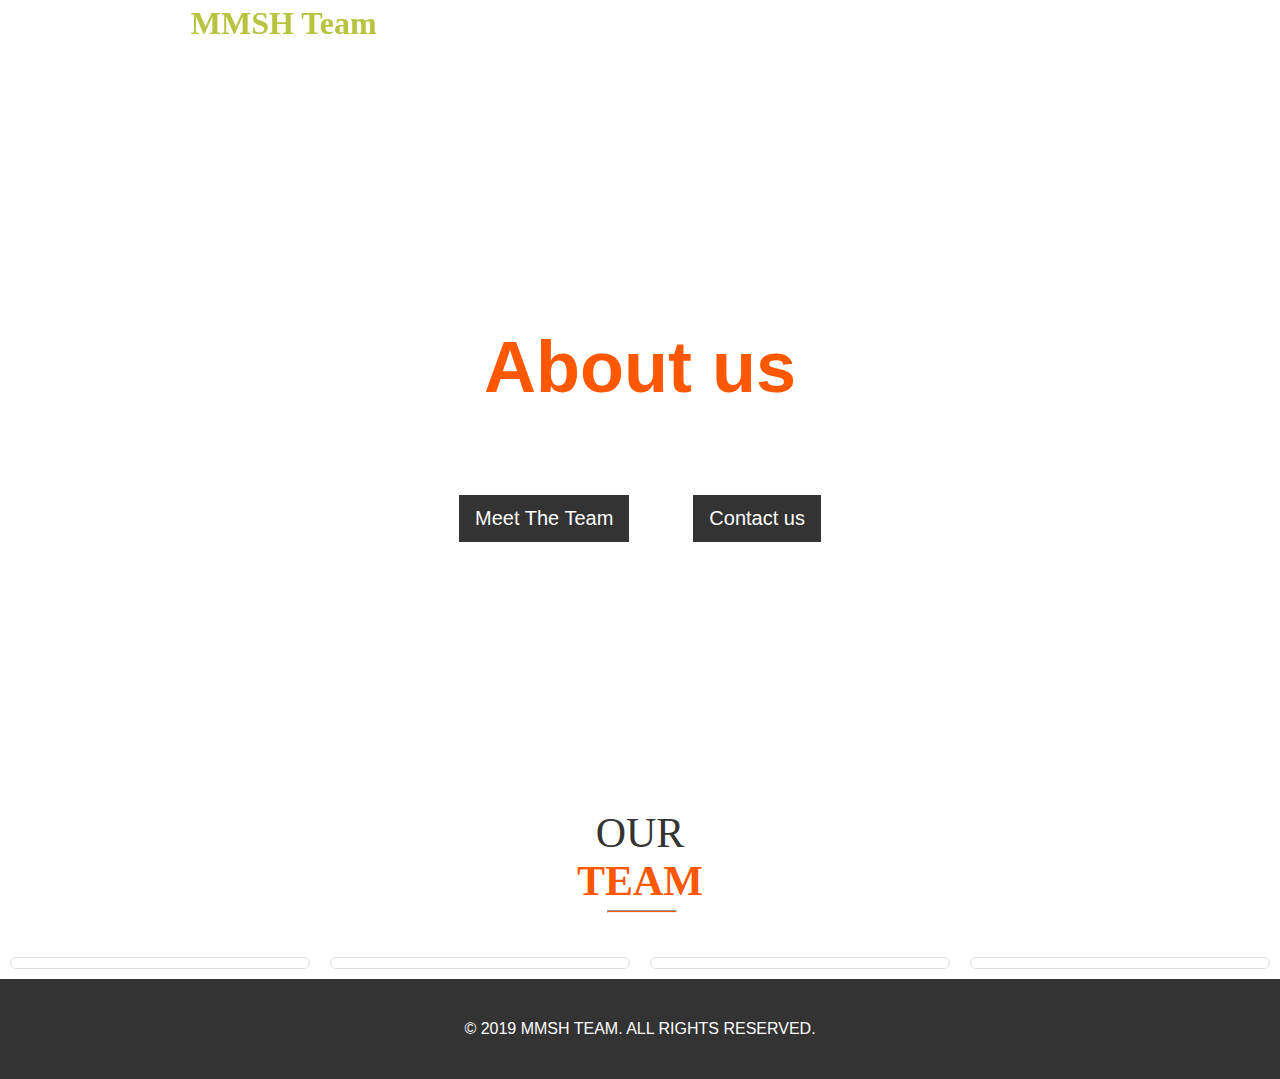
==== html/index.html @ 3389aa2c "navbar,showcase and footer relates #1" ====
<!DOCTYPE html>
<html lang="en">
<head>
    <meta charset="UTF-8">
    <meta name="viewport" content="width=device-width, initial-scale=1.0">
    <meta http-equiv="X-UA-Compatible" content="ie=edge">
    <link rel="stylesheet" href="../css/style.css">
    <link rel="stylesheet" href="https://use.fontawesome.com/releases/v5.6.3/css/all.css" integrity="sha384-UHRtZLI+pbxtHCWp1t77Bi1L4ZtiqrqD80Kn4Z8NTSRyMA2Fd33n5dQ8lWUE00s/" crossorigin="anonymous">
    <title>Portfolio</title>
</head>
<body>
        <nav id="main-nav" class="nav-transparent">
            <h1 class="logo"><i class="logo__icon fas fa-code"></i> MMSH Team</h1>
            <ul class="navbarList">
                <li><a href="">Home</a></li>
                <li><a href="">About</a></li>
                <li><a href="">Team</a></li>
                <li><a href="">Contact</a></li>
            </ul>
        </nav>
            
        <header class="showcase">
            <div  class="about-heading">
                <h2 id="about">About us</h2>
                <p>We Love web developing and so will you.</p>
                <div class="learn-more">
                <a href="#" class="btn">Meet The Team</a>
                <a href="#" class="btn">Contact us</a>
            </div>
            </div>
        </header>

    <section class="page-section-no-padding ">
        <div class="container-fluid">
            <div class="row">
                <div class="col-md-12 text-center">
                    <h2 class="title-section"><span class="title-regular">OUR</span><br>TEAM</h2>
                    <hr class="title-underline col-centered">
                </div>
            </div>
            <div class="row ">
                <div class="col-md-3 padding-0">
                    <div class="hovereffect">
                        <img class=" img-responsive" src="http://placehold.it/480x550" alt="">
                        <div class="overlay text-center team-content">
                            <h3 class="info">JOE DOE</h3>
                            <p class="info">CEO FOUNDER</p>
                            <p class="info">Lorem ipsum dolor sit amet, consectetur adivpiscing elit. Proin consequat sollicitudin cursus.</p>
                            <a href="#" class="info" title="LinkedIn" target="_blank"><img src="../images/linkedin-in.svg" alt=""></a>
                            <a href="#" class="info" title="GitHub" target="_blank"><img src="../images/github.svg" alt=""></a>
                            <a href="#" class="info" title="CodeWars" target="_blank"><img src="../images/codewars.svg" alt=""></a>
                        </div>
                    </div>
                </div>
                <div class="col-md-3 padding-0">
                    <div class="hovereffect">
                        <img class=" img-responsive" src="http://placehold.it/480x550" alt="">
                        <div class="overlay text-center team-content">
                            <h3 class="info">JANE DOE</h3>
                            <p class="info">CO FOUNDER</p>
                            <p class="info">Lorem ipsum dolor sit amet, consectetur adivpiscing elit. Proin consequat sollicitudin cursus.</p>
                            <a href="#" class="info" title="LinkedIn" target="_blank"><img src="../images/linkedin-in.svg" alt=""></a>
                            <a href="#" class="info" title="GitHub" target="_blank"><img src="../images/github.svg" alt=""></a>
                            <a href="#" class="info" title="CodeWars" target="_blank"><img src="../images/codewars.svg" alt=""></a>
                        </div>
                    </div>
                </div>
                <div class="col-md-3 padding-0">
                    <div class="hovereffect">
                        <img class=" img-responsive" src="http://placehold.it/480x550" alt="">
                        <div class="overlay text-center team-content">
                            <h3 class="info">JAMES DOE</h3>
                            <p class="info">DEVELOPER</p>
                            <p class="info">Lorem ipsum dolor sit amet, consectetur adivpiscing elit. Proin consequat sollicitudin cursus.</p>
                            <a href="#" class="info" title="LinkedIn" target="_blank"><img src="../images/linkedin-in.svg" alt=""></a>
                            <a href="#" class="info" title="GitHub" target="_blank"><img src="../images/github.svg" alt=""></a>
                            <a href="#" class="info" title="CodeWars" target="_blank"><img src="../images/codewars.svg" alt=""></a>
                        </div>
                    </div>
                </div>
                <div class="col-md-3 padding-0">
                    <div class="hovereffect">
                        <img class=" img-responsive" src="http://placehold.it/480x550" alt="">
                        <div class="overlay text-center team-content">
                            <h3 class="info">JENNY DOE</h3>
                            <p class="info">MARKETING</p>
                            <p class="info">Lorem ipsum dolor sit amet, consectetur adivpiscing elit. Proin consequat sollicitudin cursus.</p>
                            <a href="#" class="info" title="LinkedIn" target="_blank"><img src="../images/linkedin-in.svg" alt=""></a>
                            <a href="#" class="info" title="GitHub" target="_blank"><img src="../images/github.svg" alt=""></a>
                            <a href="#" class="info" title="CodeWars" target="_blank"><img src="../images/codewars.svg" alt=""></a>
                        </div>
                    </div>
                </div>
            </div>
        </div>
    </section>


    <footer>© 2019 MMSH TEAM. ALL RIGHTS RESERVED.
        </footer>
        <!-- <script src="../js/main.js"></script> -->
</body>
</html>
---- css/style.css ----
@import url('https://fonts.googleapis.com/css?family=Roboto&display=swap');


*{
    box-sizing: border-box;
    margin :0;
    padding:0;
}

a{
    text-decoration: none;
    display: block;
}

nav{
    display:flex;
    align-items: center;
    justify-content: space-around;
    padding:0.25rem;
    position: sticky;
    top:0;
    z-index:1;
}
.nav-colored { background-color:#333; }
.nav-transparent { background-color:transparent;}

.navbarList{
    list-style:none;
    display:flex;
}
.menu{display: none;}

.logo{
    color:rgb(182, 196, 64);
}

.logo__icon{
    color:red;
}
.navbarList a{
    font-family: 'Roboto';
    padding:10px 20px;
    color:#fff;


}

.navbarList a:hover{
    background:rgba(202, 126, 12, 0.2);
    border-radius: 5px;
}
@media(max-width:600px){
    nav{
        flex-direction: column;
        padding:0.25rem;
    }
    .logo{
        margin-bottom: 1.5rem;
        text-decoration: underline;
    }
    .navbarList {
        display:flex;
        flex-direction: column;
        width:100%;
    }
    .navbarList li{
        display: block;
        width:100%;
        text-align: center;
    }
    
}


/* showcase */

.showcase{
    background:url(https://passion.digital/wp-content/uploads/2015/07/about.jpg) no-repeat center center/cover;
    height:90vh;
    /* position: relative; */
    margin-top:-48px;
}
.showcase .about-heading{
    display: flex;
    flex-direction: column;
    /* text-align: center; */
    justify-content: center;
    align-items: center;
    position: absolute;
    height: 100%;
    width:100%;
    top:0;
    left:0;
    padding: 0 2rem;
    font-size: 3rem;
    color:#fff;
    font-family: 'Segoe UI', Tahoma, Geneva, Verdana, sans-serif;
    
}
.btn{
    font-size:1.25rem;
    padding:0.75rem 1rem;
    background:#333;
    margin:2rem;
    color:#fff;
    text-align:center;
}

.learn-more{
    display: flex;
}

.page-section-no-padding {
    width: 100%;
    display: block;
    position: relative;
    overflow: hidden;
}
.container-fluid {
    padding-right: 15px;
    padding-left: 15px;
    margin-right: auto;
    margin-left: auto;
}
.container-fluid:before, .container-fluid:after, .row:before, .row:after{
    display: table;
    content: " ";
}
.row {
    margin-right: -15px;
    margin-left: -15px;
}
.text-center {
    text-align: center;
}
.title-section {
    font-size: 42px;
}
a, h1, h2, span {
    color: #FF5800;
}
h3 {
    font-size: 20px;
    line-height: 20px;
}
.title-regular {
    font-weight: 500;
    color: #333;
}
.col-centered {
    display: inline-block;
    float: none;
    text-align: left;
    margin-right:   -4px;
}
.title-underline {
    margin-left: 0;
}
.title-underline, .title-underline-center {
    height: 3px;
    width: 70px;
    background-color: #ff5800;
    margin-top: 5px;
    margin-bottom: 30px;
}
.padding-0 {
    padding: 0;
}
.hovereffect {
    overflow: hidden;
    margin: 10px;
    border: 1px solid #ddd;
    padding: 5px;
    border-radius: 10px;
}
.hovereffect img {
    display: block;
    position: relative;
    -webkit-transition: all .3s ease-in;
    transition: all .3s ease-in;
}
.img-responsive {
    height: auto;
    max-width: 100%;
}
.hovereffect .overlay {
    width: 100%;
    height: 100%;
    position: absolute;
    overflow: hidden;
    top: 0;
    left: 0;
}
.team-content {
    padding: 50px 10px;
}
.hovereffect .info {
    transition: all .3s ease-in;
    opacity: 0;
    filter: alpha(opacity=0);
    color: #fff;
}
.hovereffect p {
    margin-bottom: 15px;
    padding-right: 25px;
    border-left: 25px;
}
.hovereffect .info {
    transition: all .3s ease-in;
    opacity: 0;
    filter: alpha(opacity=0);
    color: #fff;
}
.hovereffect:hover .info {
    opacity: 1;
    filter: alpha(opacity=100);
    -webkit-transform: scale(1);
    -ms-transform: scale(1);
    transform: scale(1);
}

.hovereffect:hover img {
    -webkit-filter: brightness(50%);
    filter: brightness(50%);
}
a:focus, a:hover {
    color: #c84600;
    outline: 0;
    text-decoration: none;
}
.team-content img {
    padding: 0 10px;
    width: 25px;
    height: 25px;
    display: inline-block;
}
@media (min-width: 992px){
    .col-md-3 {
        width: 25%;
    }
    .col-md-12 {
        width: 100%;
    }
    .col-md-1, .col-md-2, .col-md-3, .col-md-4, .col-md-5, .col-md-6, .col-md-7, .col-md-8, .col-md-9, .col-md-10, .col-md-11, .col-md-12 {
        float: left;
    }
}
@media (min-width: 600px){
    .col-xs-1, .col-sm-1, .col-md-1, .col-lg-1, .col-xs-2, .col-sm-2, .col-md-2, .col-lg-2, .col-xs-3, .col-sm-3, .col-md-3, .col-lg-3, .col-xs-4, .col-sm-4, .col-md-4, .col-lg-4, .col-xs-5, .col-sm-5, .col-md-5, .col-lg-5, .col-xs-6, .col-sm-6, .col-md-6, .col-lg-6, .col-xs-7, .col-sm-7, .col-md-7, .col-lg-7, .col-xs-8, .col-sm-8, .col-md-8, .col-lg-8, .col-xs-9, .col-sm-9, .col-md-9, .col-lg-9, .col-xs-10, .col-sm-10, .col-md-10, .col-lg-10, .col-xs-11, .col-sm-11, .col-md-11, .col-lg-11, .col-xs-12, .col-sm-12, .col-md-12, .col-lg-12 {
        position: relative;
        min-height: 1px;
    }
}



footer{
    font-family: 'Montserrat',sans-serif;
    background:#333;
    color:#fff;
    height:100px;
    text-align:center;
    display: flex;
    flex-direction: column;
    justify-content: center;
}
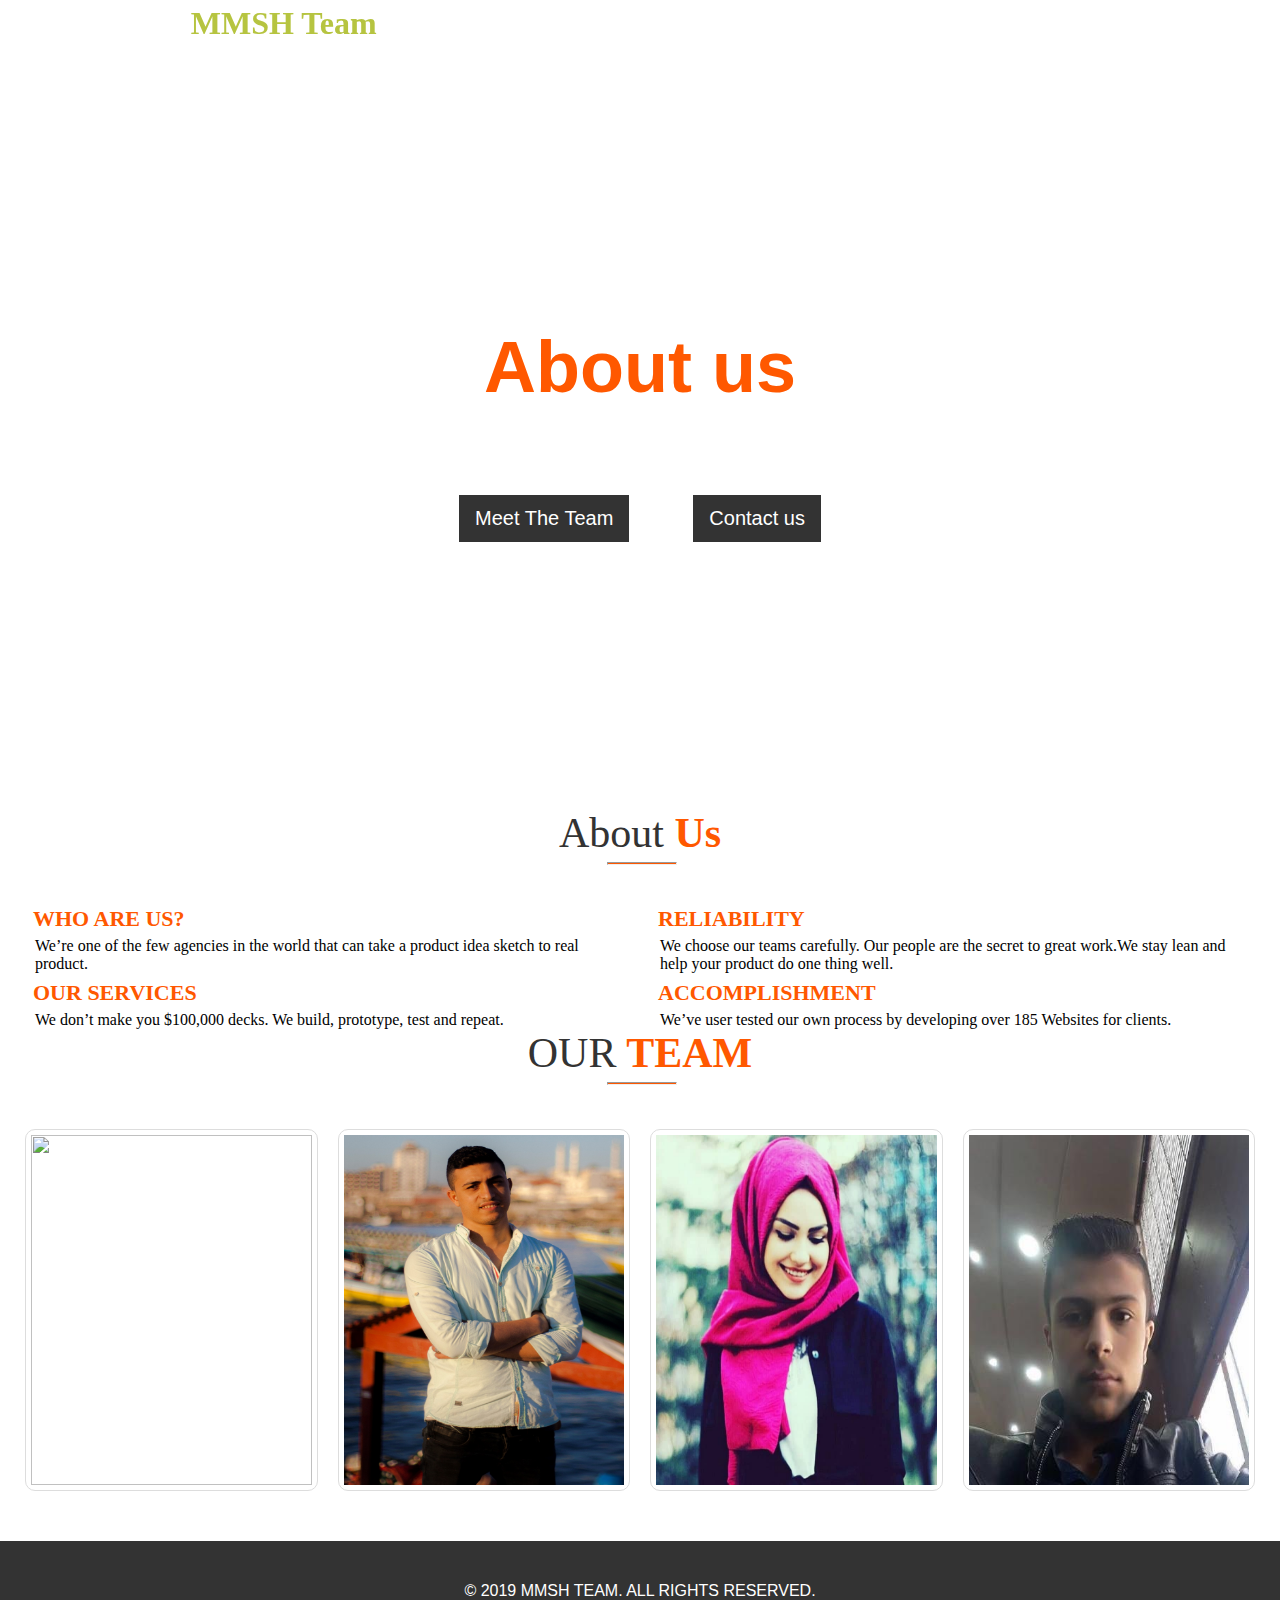
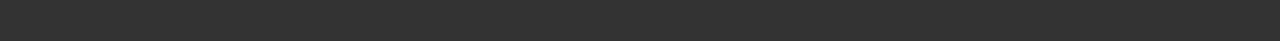
==== commit 77734484: "pull master and solve conflict" ====
--- a/html/index.html
+++ b/html/index.html
@@ -4,6 +4,7 @@
     <meta charset="UTF-8">
     <meta name="viewport" content="width=device-width, initial-scale=1.0">
     <meta http-equiv="X-UA-Compatible" content="ie=edge">
+    <link rel="stylesheet" href="https://use.fontawesome.com/releases/v5.6.3/css/all.css" integrity="sha384-UHRtZLI+pbxtHCWp1t77Bi1L4ZtiqrqD80Kn4Z8NTSRyMA2Fd33n5dQ8lWUE00s/" crossorigin="anonymous">
     <link rel="stylesheet" href="../css/style.css">
     <link rel="stylesheet" href="https://use.fontawesome.com/releases/v5.6.3/css/all.css" integrity="sha384-UHRtZLI+pbxtHCWp1t77Bi1L4ZtiqrqD80Kn4Z8NTSRyMA2Fd33n5dQ8lWUE00s/" crossorigin="anonymous">
     <title>Portfolio</title>
@@ -31,19 +32,66 @@
         </header>
 
     <section class="page-section-no-padding ">
+    <section class="about">
+        <div class="container-fluid">
+            <div>
+                <div class="col-md-12 text-center">
+                    <h2 class="title-section"><span class="title-regular">About</span> Us</h2>
+                    <hr class="title-underline col-centered">
+                </div>
+            </div>
+            <div class="container">
+                <div class="md-margin">
+                    <div class="content-boxes-v4">
+                        <div class="item col-md-6 col-sm-12">
+                            <i class="fa fa-users"></i>
+                            <h2 class="title">Who Are Us?</h2>
+                            <div class="content-boxes-in-v4">
+                                <p>We’re one of the few agencies in the world that can take a product idea sketch to real product.</p>
+                            </div>
+                        </div>
+                        <div class="item col-md-6 col-sm-12">
+                            <i class="fas fa-globe-americas"></i>
+                            <h2 class="title">Reliability</h2>
+                            <div class="content-boxes-in-v4">
+                                <p>We choose our teams carefully. Our people are the secret to great work.We stay lean and help your product do one thing well.</p>
+                            </div>
+                        </div>
+                    </div>
+                    <div class="content-boxes-v4">
+                        <div class="item col-md-6 col-sm-12">
+                            <i class="fas fa-bolt"></i>
+                            <h2 class="title">Our Services</h2>
+                            <div class="content-boxes-in-v4">
+                                <p>We don’t make you $100,000 decks. We build, prototype, test and repeat.</p>
+                            </div>
+                        </div>
+                        <div class="item col-md-6 col-sm-12">
+                            <i class="fas fa-certificate"></i>
+                            <h2 class="title">Accomplishment</h2>
+                            <div class="content-boxes-in-v4">
+                                <p>We’ve user tested our own process by developing over 185 Websites for clients.</p>
+                            </div>
+                        </div>
+                    </div>
+                </div>
+            </div>
+        </div>
+    </section>
+    <section class="page-section-no-padding md-margin">
         <div class="container-fluid">
             <div class="row">
                 <div class="col-md-12 text-center">
-                    <h2 class="title-section"><span class="title-regular">OUR</span><br>TEAM</h2>
+                    <h2 class="title-section"><span class="title-regular">OUR</span> TEAM</h2>
                     <hr class="title-underline col-centered">
                 </div>
             </div>
             <div class="row ">
                 <div class="col-md-3 padding-0">
                     <div class="hovereffect">
-                        <img class=" img-responsive" src="http://placehold.it/480x550" alt="">
+                        <img class=" img-responsive" src="../images/mai.JPG" alt="">
                         <div class="overlay text-center team-content">
-                            <h3 class="info">JOE DOE</h3>
+                            <h3 class="info">Mai R. Ubeid</h3>
                             <p class="info">CEO FOUNDER</p>
                             <p class="info">Lorem ipsum dolor sit amet, consectetur adivpiscing elit. Proin consequat sollicitudin cursus.</p>
                             <a href="#" class="info" title="LinkedIn" target="_blank"><img src="../images/linkedin-in.svg" alt=""></a>
@@ -54,9 +102,9 @@
                 </div>
                 <div class="col-md-3 padding-0">
                     <div class="hovereffect">
-                        <img class=" img-responsive" src="http://placehold.it/480x550" alt="">
+                        <img class=" img-responsive" src="../images/hashem5.jpg" alt="">
                         <div class="overlay text-center team-content">
-                            <h3 class="info">JANE DOE</h3>
+                            <h3 class="info">Hashem</h3>
                             <p class="info">CO FOUNDER</p>
                             <p class="info">Lorem ipsum dolor sit amet, consectetur adivpiscing elit. Proin consequat sollicitudin cursus.</p>
                             <a href="#" class="info" title="LinkedIn" target="_blank"><img src="../images/linkedin-in.svg" alt=""></a>
@@ -67,9 +115,9 @@
                 </div>
                 <div class="col-md-3 padding-0">
                     <div class="hovereffect">
-                        <img class=" img-responsive" src="http://placehold.it/480x550" alt="">
+                        <img class=" img-responsive" src="../images/sajeda.jpg" alt="">
                         <div class="overlay text-center team-content">
-                            <h3 class="info">JAMES DOE</h3>
+                            <h3 class="info">Sajeda </h3>
                             <p class="info">DEVELOPER</p>
                             <p class="info">Lorem ipsum dolor sit amet, consectetur adivpiscing elit. Proin consequat sollicitudin cursus.</p>
                             <a href="#" class="info" title="LinkedIn" target="_blank"><img src="../images/linkedin-in.svg" alt=""></a>
@@ -80,9 +128,9 @@
                 </div>
                 <div class="col-md-3 padding-0">
                     <div class="hovereffect">
-                        <img class=" img-responsive" src="http://placehold.it/480x550" alt="">
+                        <img class=" img-responsive" src="../images/37276951.jpg" alt="">
                         <div class="overlay text-center team-content">
-                            <h3 class="info">JENNY DOE</h3>
+                            <h3 class="info">Mossa</h3>
                             <p class="info">MARKETING</p>
                             <p class="info">Lorem ipsum dolor sit amet, consectetur adivpiscing elit. Proin consequat sollicitudin cursus.</p>
                             <a href="#" class="info" title="LinkedIn" target="_blank"><img src="../images/linkedin-in.svg" alt=""></a>
--- a/css/style.css
+++ b/css/style.css
@@ -127,10 +127,7 @@
     display: table;
     content: " ";
 }
-.row {
-    margin-right: -15px;
-    margin-left: -15px;
-}
+
 .text-center {
     text-align: center;
 }
@@ -150,7 +147,6 @@
 }
 .col-centered {
     display: inline-block;
-    float: none;
     text-align: left;
     margin-right:   -4px;
 }
@@ -173,16 +169,17 @@
     border: 1px solid #ddd;
     padding: 5px;
     border-radius: 10px;
+    position: relative;
 }
 .hovereffect img {
     display: block;
-    position: relative;
     -webkit-transition: all .3s ease-in;
     transition: all .3s ease-in;
+    height: 350px;
 }
 .img-responsive {
     height: auto;
-    max-width: 100%;
+    width: 100%;
 }
 .hovereffect .overlay {
     width: 100%;
@@ -235,9 +232,50 @@
     height: 25px;
     display: inline-block;
 }
+.overflow-h { 
+    overflow: hidden;
+}
+.about .content-boxes-v4 i{
+    font-size: 30px;
+    margin-top: 10px;
+    padding-top: 15px;
+    margin-right: 13px;
+}
+.about .content-boxes-v4 h2 {
+    color: #FF5800;
+    text-transform: uppercase;
+    padding: 5px;
+    font-size: 22px;
+    font-weight: bold;
+}
+.about .content-boxes-v4 p{
+    margin: 0;
+}
+.md-margin{
+    margin-bottom: 40px;
+}
+.content-boxes-v4 .title{
+    display: inline-block;
+}
+.content-boxes-v4 .item p{
+    padding-left: 20px;
+    padding-right: 20px;
+}
 @media (min-width: 992px){
     .col-md-3 {
         width: 25%;
+    }
+    .col-md-4{
+        width: 33.33%
+    }
+    .col-md-6{
+        width: 50%;
+    }
+    .col-md-8{
+        width: 66.66%   
+    }
+    .col-md-9{
+        width: 75%;
     }
     .col-md-12 {
         width: 100%;
@@ -252,8 +290,6 @@
         min-height: 1px;
     }
 }
-
-
 
 footer{
     font-family: 'Montserrat',sans-serif;
@@ -264,4 +300,4 @@
     display: flex;
     flex-direction: column;
     justify-content: center;
-}+}
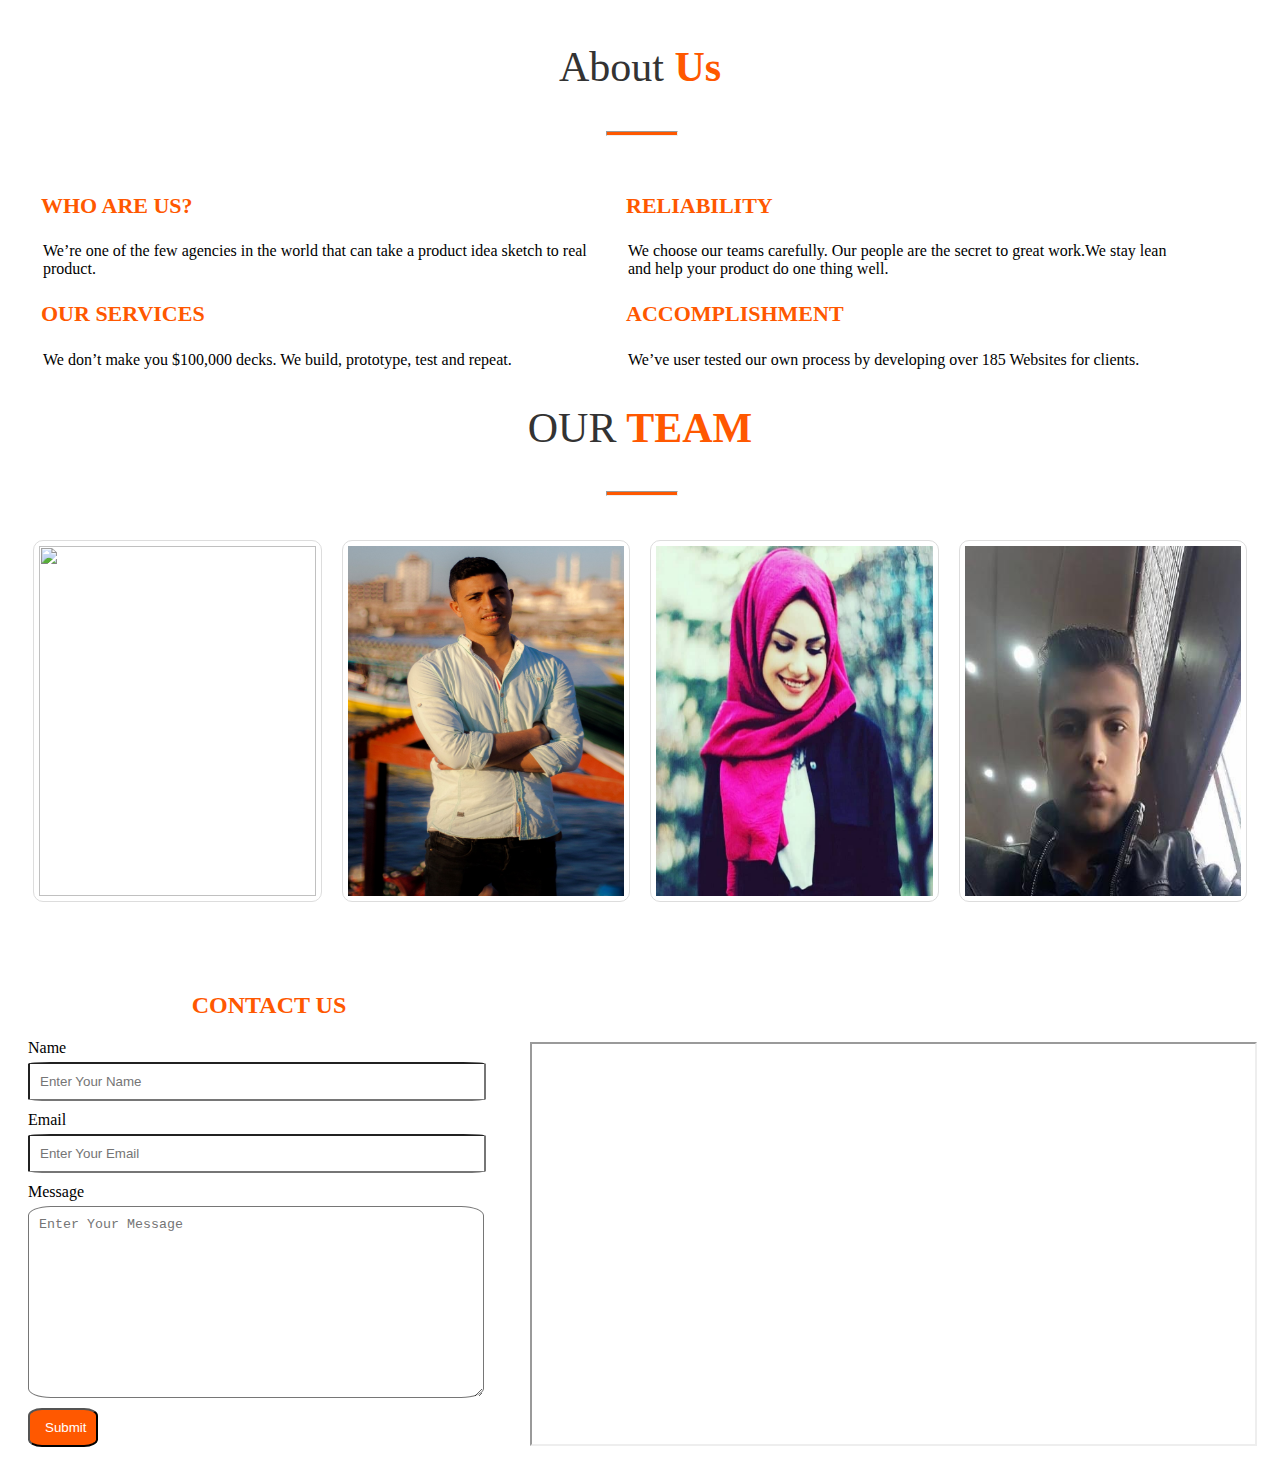
==== commit c0a74c9d: "resolve conflect" ====
--- a/html/index.html
+++ b/html/index.html
@@ -6,32 +6,9 @@
     <meta http-equiv="X-UA-Compatible" content="ie=edge">
     <link rel="stylesheet" href="https://use.fontawesome.com/releases/v5.6.3/css/all.css" integrity="sha384-UHRtZLI+pbxtHCWp1t77Bi1L4ZtiqrqD80Kn4Z8NTSRyMA2Fd33n5dQ8lWUE00s/" crossorigin="anonymous">
     <link rel="stylesheet" href="../css/style.css">
-    <link rel="stylesheet" href="https://use.fontawesome.com/releases/v5.6.3/css/all.css" integrity="sha384-UHRtZLI+pbxtHCWp1t77Bi1L4ZtiqrqD80Kn4Z8NTSRyMA2Fd33n5dQ8lWUE00s/" crossorigin="anonymous">
     <title>Portfolio</title>
 </head>
 <body>
-        <nav id="main-nav" class="nav-transparent">
-            <h1 class="logo"><i class="logo__icon fas fa-code"></i> MMSH Team</h1>
-            <ul class="navbarList">
-                <li><a href="">Home</a></li>
-                <li><a href="">About</a></li>
-                <li><a href="">Team</a></li>
-                <li><a href="">Contact</a></li>
-            </ul>
-        </nav>
-            
-        <header class="showcase">
-            <div  class="about-heading">
-                <h2 id="about">About us</h2>
-                <p>We Love web developing and so will you.</p>
-                <div class="learn-more">
-                <a href="#" class="btn">Meet The Team</a>
-                <a href="#" class="btn">Contact us</a>
-            </div>
-            </div>
-        </header>
-
-    <section class="page-section-no-padding ">
     <section class="about">
         <div class="container-fluid">
             <div>
@@ -142,10 +119,22 @@
             </div>
         </div>
     </section>
+    
+    <section class="contactAndMap">
+        <div class="contactUs">
+            <h2>CONTACT US</h2>
+            <form action="" class="contactUs__inputs">
+                <label for="name">Name</label>
+                <input type="text" name="fullname" id="name" placeholder="Enter Your Name" required>
+                <label for="email">Email</label>
+                <input type="email" name="useremail" id="email" placeholder="Enter Your Email" required>
+                <label for="message">Message</label>
+                <textarea name="message" id="message" placeholder="Enter Your Message"></textarea>                
+                <input type="submit" value="Submit">
+            </form>
+        </div>
+        <iframe src="https://www.google.com/maps/d/embed?mid=1bQwgZYIbVUgi3j9v5Q24qP5tQdc" class="contactAndMap__map"></iframe>
 
-
-    <footer>© 2019 MMSH TEAM. ALL RIGHTS RESERVED.
-        </footer>
-        <!-- <script src="../js/main.js"></script> -->
+    </section>
 </body>
 </html>--- a/css/style.css
+++ b/css/style.css
@@ -1,116 +1,3 @@
-
-@import url('https://fonts.googleapis.com/css?family=Roboto&display=swap');
-
-
-*{
-    box-sizing: border-box;
-    margin :0;
-    padding:0;
-}
-
-a{
-    text-decoration: none;
-    display: block;
-}
-
-nav{
-    display:flex;
-    align-items: center;
-    justify-content: space-around;
-    padding:0.25rem;
-    position: sticky;
-    top:0;
-    z-index:1;
-}
-.nav-colored { background-color:#333; }
-.nav-transparent { background-color:transparent;}
-
-.navbarList{
-    list-style:none;
-    display:flex;
-}
-.menu{display: none;}
-
-.logo{
-    color:rgb(182, 196, 64);
-}
-
-.logo__icon{
-    color:red;
-}
-.navbarList a{
-    font-family: 'Roboto';
-    padding:10px 20px;
-    color:#fff;
-
-
-}
-
-.navbarList a:hover{
-    background:rgba(202, 126, 12, 0.2);
-    border-radius: 5px;
-}
-@media(max-width:600px){
-    nav{
-        flex-direction: column;
-        padding:0.25rem;
-    }
-    .logo{
-        margin-bottom: 1.5rem;
-        text-decoration: underline;
-    }
-    .navbarList {
-        display:flex;
-        flex-direction: column;
-        width:100%;
-    }
-    .navbarList li{
-        display: block;
-        width:100%;
-        text-align: center;
-    }
-    
-}
-
-
-/* showcase */
-
-.showcase{
-    background:url(https://passion.digital/wp-content/uploads/2015/07/about.jpg) no-repeat center center/cover;
-    height:90vh;
-    /* position: relative; */
-    margin-top:-48px;
-}
-.showcase .about-heading{
-    display: flex;
-    flex-direction: column;
-    /* text-align: center; */
-    justify-content: center;
-    align-items: center;
-    position: absolute;
-    height: 100%;
-    width:100%;
-    top:0;
-    left:0;
-    padding: 0 2rem;
-    font-size: 3rem;
-    color:#fff;
-    font-family: 'Segoe UI', Tahoma, Geneva, Verdana, sans-serif;
-    
-}
-.btn{
-    font-size:1.25rem;
-    padding:0.75rem 1rem;
-    background:#333;
-    margin:2rem;
-    color:#fff;
-    text-align:center;
-}
-
-.learn-more{
-    display: flex;
-}
-
 .page-section-no-padding {
     width: 100%;
     display: block;
@@ -148,7 +35,7 @@
 .col-centered {
     display: inline-block;
     text-align: left;
-    margin-right:   -4px;
+    margin-right: -4px;
 }
 .title-underline {
     margin-left: 0;
@@ -290,14 +177,69 @@
         min-height: 1px;
     }
 }
-
-footer{
-    font-family: 'Montserrat',sans-serif;
-    background:#333;
-    color:#fff;
-    height:100px;
-    text-align:center;
+.contactAndMap{
+    display: flex;
+    /* background-color: #333; */
+}
+.contactAndMap h2{
+    text-align: center;
+}
+.contactUs{
+    width: 40%;
+    padding: 20px; 
+}
+.contactUs__inputs{
     display: flex;
     flex-direction: column;
-    justify-content: center;
-}
+}
+
+input[type=text],[type=email],textarea{
+width: 90%;
+padding: 10px;
+margin-top: 5px;
+margin-bottom: 10px;
+border-radius: 5%;
+}
+textarea{
+    height : 170px;
+}
+input[type=submit]{
+width: 70px;
+padding: 10px 15px;
+color: #fff;
+background-color: #FF5800;
+cursor: pointer;
+border-radius: 20%;
+}
+input[type=submit]:hover{
+    background-color: #c84600;
+}
+
+.contactAndMap__map{
+    width : 60%; 
+    height : 400px;
+    margin-top: 90px;
+    margin-right: 15px;
+}
+.container{
+    width: 750px;
+}
+@media (min-width: 1200px){
+    .container{
+        width: 1170px;
+    }
+}
+@media (max-width:600px){
+    .contactAndMap{
+        display: block;    
+    }
+    .contactUs{
+        width: 100%;
+    }
+    .contactAndMap__map{
+       display: none;
+        
+    }
+
+
+}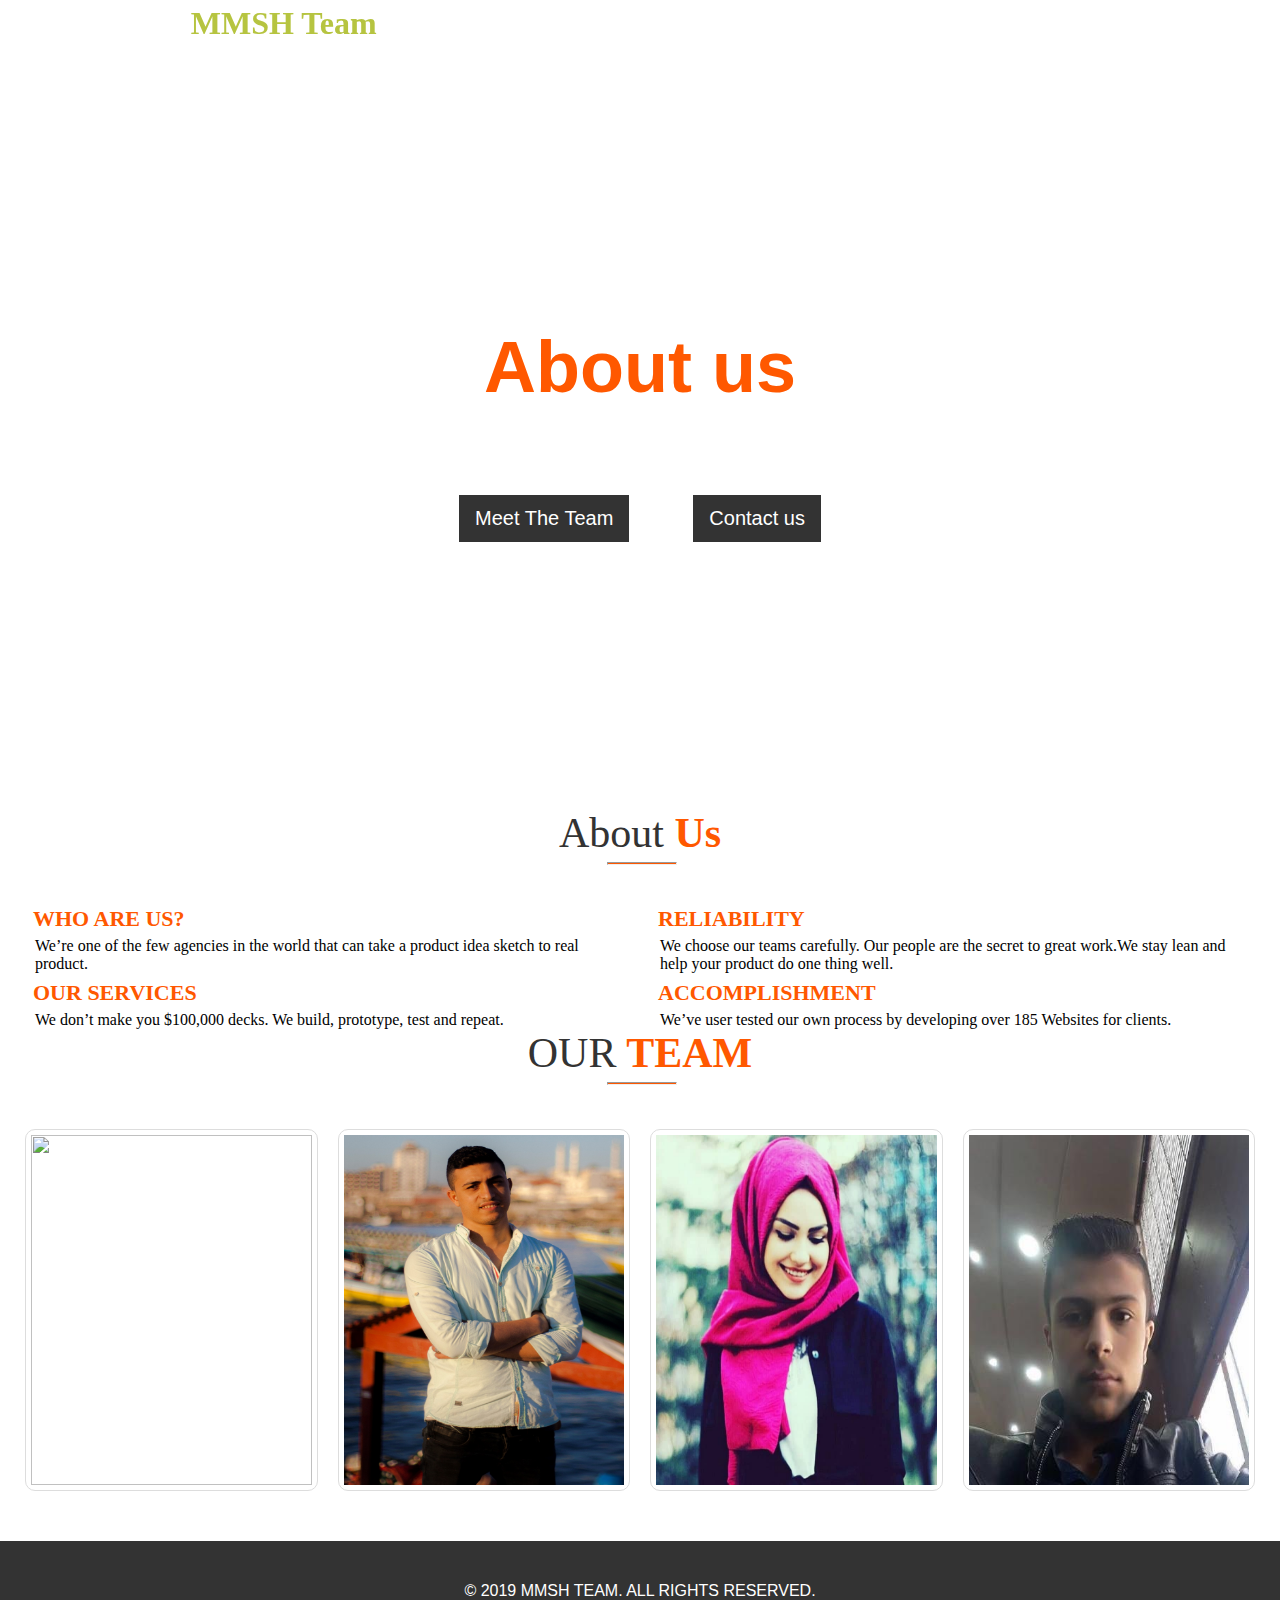
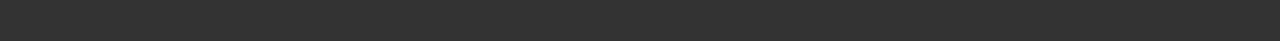
==== commit f390e70b: "Merge pull request #12 from ca-g7/navBar_showcase_footer" ====
--- a/html/index.html
+++ b/html/index.html
@@ -6,9 +6,32 @@
     <meta http-equiv="X-UA-Compatible" content="ie=edge">
     <link rel="stylesheet" href="https://use.fontawesome.com/releases/v5.6.3/css/all.css" integrity="sha384-UHRtZLI+pbxtHCWp1t77Bi1L4ZtiqrqD80Kn4Z8NTSRyMA2Fd33n5dQ8lWUE00s/" crossorigin="anonymous">
     <link rel="stylesheet" href="../css/style.css">
+    <link rel="stylesheet" href="https://use.fontawesome.com/releases/v5.6.3/css/all.css" integrity="sha384-UHRtZLI+pbxtHCWp1t77Bi1L4ZtiqrqD80Kn4Z8NTSRyMA2Fd33n5dQ8lWUE00s/" crossorigin="anonymous">
     <title>Portfolio</title>
 </head>
 <body>
+        <nav id="main-nav" class="nav-transparent">
+            <h1 class="logo"><i class="logo__icon fas fa-code"></i> MMSH Team</h1>
+            <ul class="navbarList">
+                <li><a href="">Home</a></li>
+                <li><a href="">About</a></li>
+                <li><a href="">Team</a></li>
+                <li><a href="">Contact</a></li>
+            </ul>
+        </nav>
+            
+        <header class="showcase">
+            <div  class="about-heading">
+                <h2 id="about">About us</h2>
+                <p>We Love web developing and so will you.</p>
+                <div class="learn-more">
+                <a href="#" class="btn">Meet The Team</a>
+                <a href="#" class="btn">Contact us</a>
+            </div>
+            </div>
+        </header>
+
+    <section class="page-section-no-padding ">
     <section class="about">
         <div class="container-fluid">
             <div>
@@ -119,22 +142,10 @@
             </div>
         </div>
     </section>
-    
-    <section class="contactAndMap">
-        <div class="contactUs">
-            <h2>CONTACT US</h2>
-            <form action="" class="contactUs__inputs">
-                <label for="name">Name</label>
-                <input type="text" name="fullname" id="name" placeholder="Enter Your Name" required>
-                <label for="email">Email</label>
-                <input type="email" name="useremail" id="email" placeholder="Enter Your Email" required>
-                <label for="message">Message</label>
-                <textarea name="message" id="message" placeholder="Enter Your Message"></textarea>                
-                <input type="submit" value="Submit">
-            </form>
-        </div>
-        <iframe src="https://www.google.com/maps/d/embed?mid=1bQwgZYIbVUgi3j9v5Q24qP5tQdc" class="contactAndMap__map"></iframe>
 
-    </section>
+
+    <footer>© 2019 MMSH TEAM. ALL RIGHTS RESERVED.
+        </footer>
+        <!-- <script src="../js/main.js"></script> -->
 </body>
 </html>--- a/css/style.css
+++ b/css/style.css
@@ -1,3 +1,116 @@
+
+@import url('https://fonts.googleapis.com/css?family=Roboto&display=swap');
+
+
+*{
+    box-sizing: border-box;
+    margin :0;
+    padding:0;
+}
+
+a{
+    text-decoration: none;
+    display: block;
+}
+
+nav{
+    display:flex;
+    align-items: center;
+    justify-content: space-around;
+    padding:0.25rem;
+    position: sticky;
+    top:0;
+    z-index:1;
+}
+.nav-colored { background-color:#333; }
+.nav-transparent { background-color:transparent;}
+
+.navbarList{
+    list-style:none;
+    display:flex;
+}
+.menu{display: none;}
+
+.logo{
+    color:rgb(182, 196, 64);
+}
+
+.logo__icon{
+    color:red;
+}
+.navbarList a{
+    font-family: 'Roboto';
+    padding:10px 20px;
+    color:#fff;
+
+
+}
+
+.navbarList a:hover{
+    background:rgba(202, 126, 12, 0.2);
+    border-radius: 5px;
+}
+@media(max-width:600px){
+    nav{
+        flex-direction: column;
+        padding:0.25rem;
+    }
+    .logo{
+        margin-bottom: 1.5rem;
+        text-decoration: underline;
+    }
+    .navbarList {
+        display:flex;
+        flex-direction: column;
+        width:100%;
+    }
+    .navbarList li{
+        display: block;
+        width:100%;
+        text-align: center;
+    }
+    
+}
+
+
+/* showcase */
+
+.showcase{
+    background:url(https://passion.digital/wp-content/uploads/2015/07/about.jpg) no-repeat center center/cover;
+    height:90vh;
+    /* position: relative; */
+    margin-top:-48px;
+}
+.showcase .about-heading{
+    display: flex;
+    flex-direction: column;
+    /* text-align: center; */
+    justify-content: center;
+    align-items: center;
+    position: absolute;
+    height: 100%;
+    width:100%;
+    top:0;
+    left:0;
+    padding: 0 2rem;
+    font-size: 3rem;
+    color:#fff;
+    font-family: 'Segoe UI', Tahoma, Geneva, Verdana, sans-serif;
+    
+}
+.btn{
+    font-size:1.25rem;
+    padding:0.75rem 1rem;
+    background:#333;
+    margin:2rem;
+    color:#fff;
+    text-align:center;
+}
+
+.learn-more{
+    display: flex;
+}
+
 .page-section-no-padding {
     width: 100%;
     display: block;
@@ -35,7 +148,7 @@
 .col-centered {
     display: inline-block;
     text-align: left;
-    margin-right: -4px;
+    margin-right:   -4px;
 }
 .title-underline {
     margin-left: 0;
@@ -177,69 +290,14 @@
         min-height: 1px;
     }
 }
-.contactAndMap{
-    display: flex;
-    /* background-color: #333; */
-}
-.contactAndMap h2{
-    text-align: center;
-}
-.contactUs{
-    width: 40%;
-    padding: 20px; 
-}
-.contactUs__inputs{
+
+footer{
+    font-family: 'Montserrat',sans-serif;
+    background:#333;
+    color:#fff;
+    height:100px;
+    text-align:center;
     display: flex;
     flex-direction: column;
-}
-
-input[type=text],[type=email],textarea{
-width: 90%;
-padding: 10px;
-margin-top: 5px;
-margin-bottom: 10px;
-border-radius: 5%;
-}
-textarea{
-    height : 170px;
-}
-input[type=submit]{
-width: 70px;
-padding: 10px 15px;
-color: #fff;
-background-color: #FF5800;
-cursor: pointer;
-border-radius: 20%;
-}
-input[type=submit]:hover{
-    background-color: #c84600;
-}
-
-.contactAndMap__map{
-    width : 60%; 
-    height : 400px;
-    margin-top: 90px;
-    margin-right: 15px;
-}
-.container{
-    width: 750px;
-}
-@media (min-width: 1200px){
-    .container{
-        width: 1170px;
-    }
-}
-@media (max-width:600px){
-    .contactAndMap{
-        display: block;    
-    }
-    .contactUs{
-        width: 100%;
-    }
-    .contactAndMap__map{
-       display: none;
-        
-    }
-
-
-}+    justify-content: center;
+}
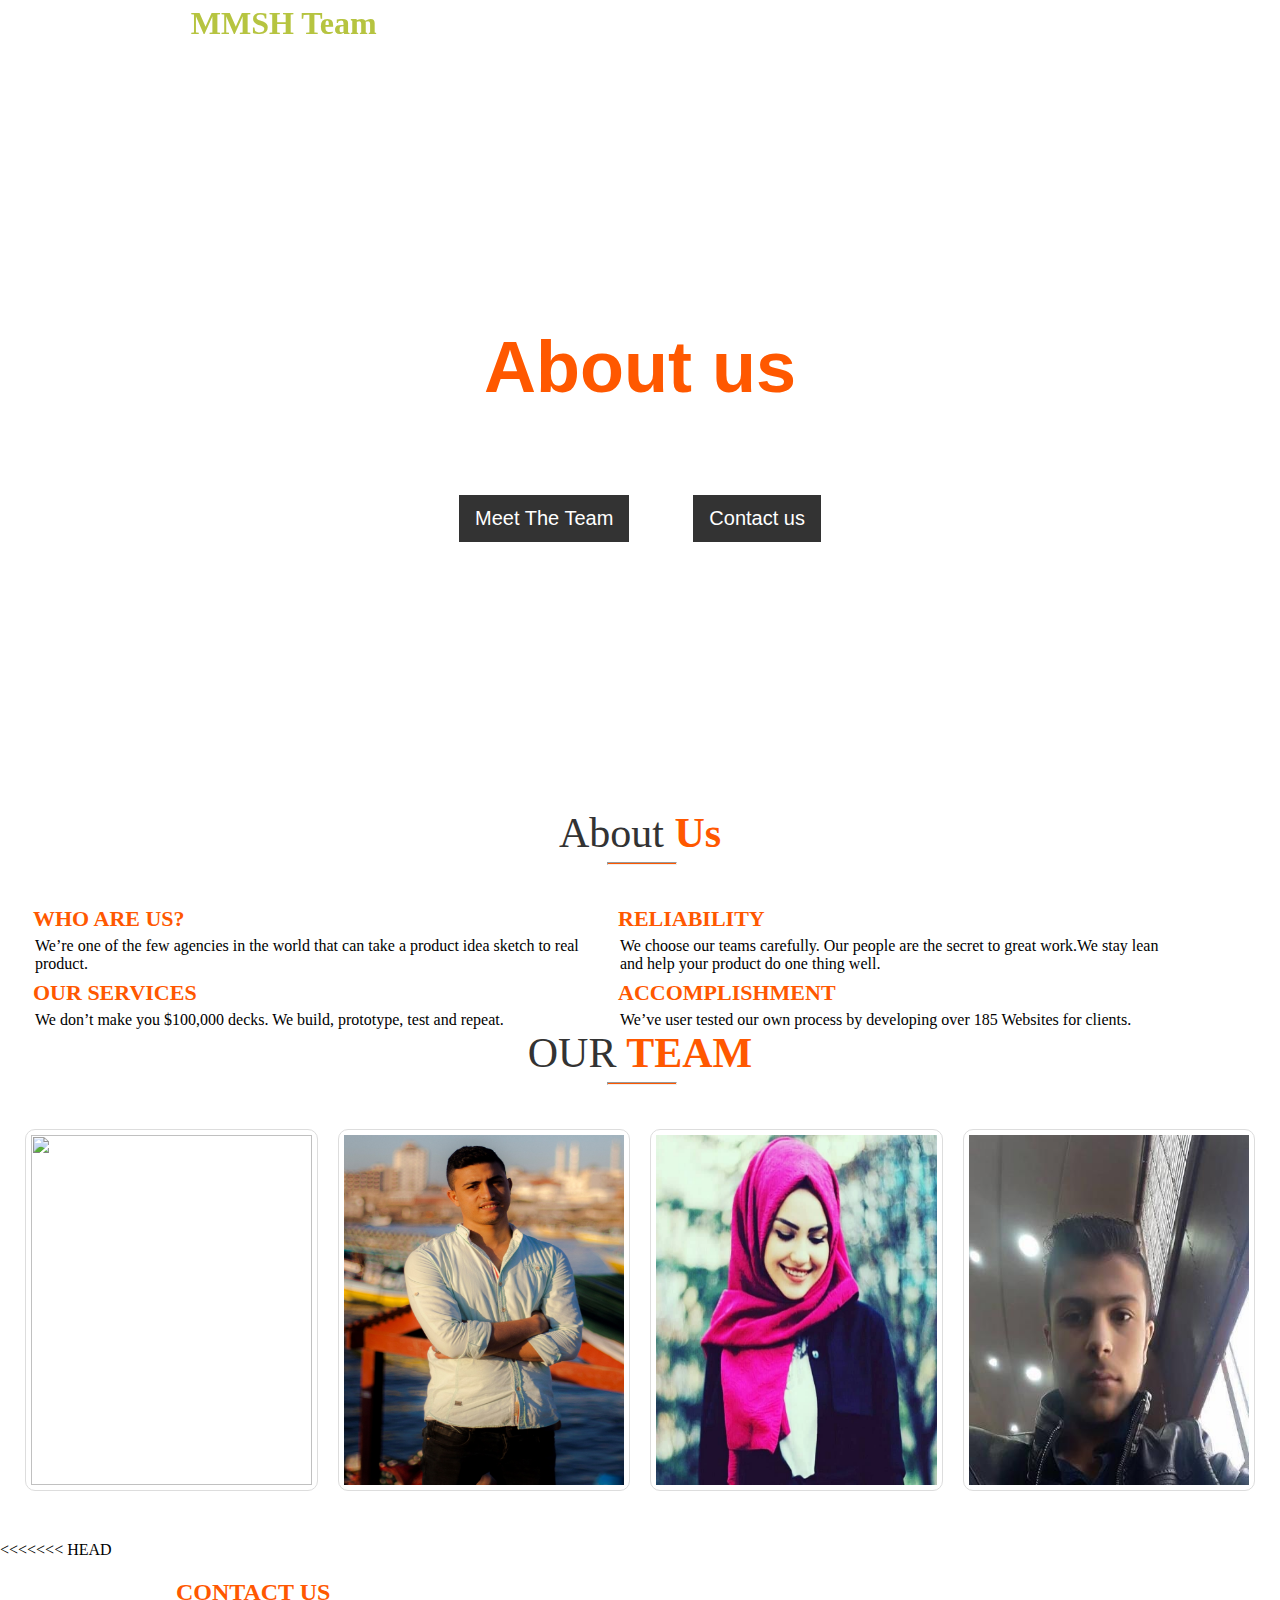
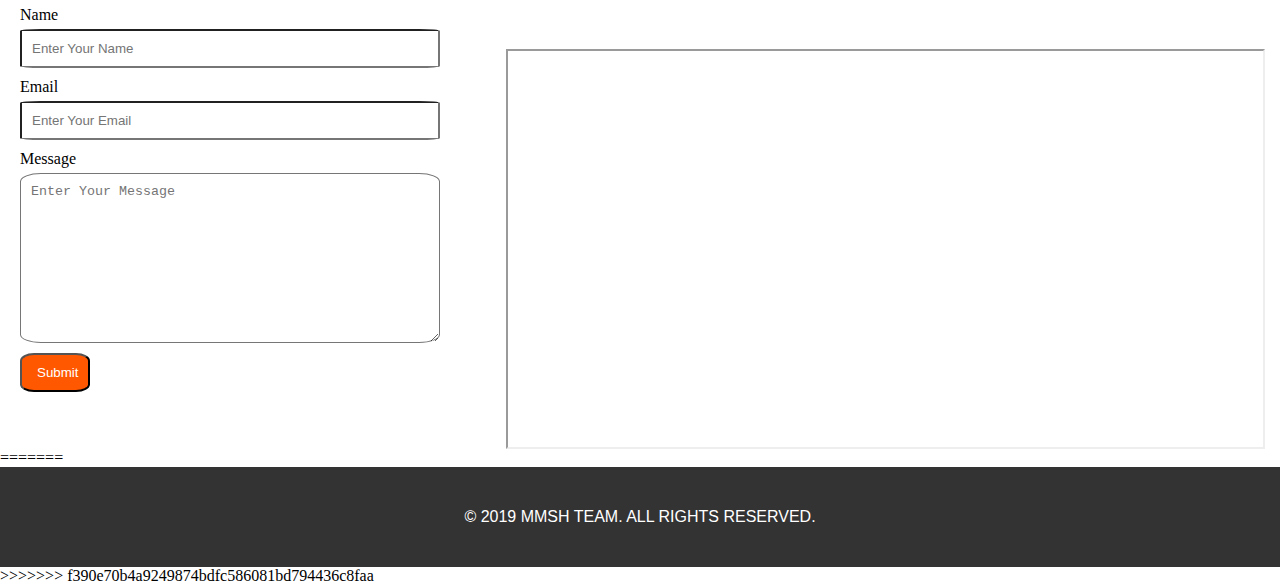
==== commit e30dddc4: "resolve conflicts" ====
--- a/html/index.html
+++ b/html/index.html
@@ -142,10 +142,30 @@
             </div>
         </div>
     </section>
+<<<<<<< HEAD
+    
+    <section class="contactAndMap">
+        <div class="contactUs">
+            <h2>CONTACT US</h2>
+            <form action="" class="contactUs__inputs">
+                <label for="name">Name</label>
+                <input type="text" name="fullname" id="name" placeholder="Enter Your Name" required>
+                <label for="email">Email</label>
+                <input type="email" name="useremail" id="email" placeholder="Enter Your Email" required>
+                <label for="message">Message</label>
+                <textarea name="message" id="message" placeholder="Enter Your Message"></textarea>                
+                <input type="submit" value="Submit">
+            </form>
+        </div>
+        <iframe src="https://www.google.com/maps/d/embed?mid=1bQwgZYIbVUgi3j9v5Q24qP5tQdc" class="contactAndMap__map"></iframe>
+
+    </section>
+=======
 
 
     <footer>© 2019 MMSH TEAM. ALL RIGHTS RESERVED.
         </footer>
         <!-- <script src="../js/main.js"></script> -->
+>>>>>>> f390e70b4a9249874bdfc586081bd794436c8faa
 </body>
 </html>--- a/css/style.css
+++ b/css/style.css
@@ -290,6 +290,72 @@
         min-height: 1px;
     }
 }
+.contactAndMap{
+    display: flex;
+    /* background-color: #333; */
+}
+.contactAndMap h2{
+    text-align: center;
+}
+.contactUs{
+    width: 40%;
+    padding: 20px; 
+}
+.contactUs__inputs{
+    display: flex;
+    flex-direction: column;
+}
+
+input[type=text],[type=email],textarea{
+width: 90%;
+padding: 10px;
+margin-top: 5px;
+margin-bottom: 10px;
+border-radius: 5%;
+}
+textarea{
+    height : 170px;
+}
+input[type=submit]{
+width: 70px;
+padding: 10px 15px;
+color: #fff;
+background-color: #FF5800;
+cursor: pointer;
+border-radius: 20%;
+}
+input[type=submit]:hover{
+    background-color: #c84600;
+}
+
+.contactAndMap__map{
+    width : 60%; 
+    height : 400px;
+    margin-top: 90px;
+    margin-right: 15px;
+}
+.container{
+    width: 750px;
+}
+@media (min-width: 1200px){
+    .container{
+        width: 1170px;
+    }
+}
+@media (max-width:600px){
+    .contactAndMap{
+        display: block;    
+    }
+    .contactUs{
+        width: 100%;
+    }
+    .contactAndMap__map{
+       display: none;
+        
+    }
+
+
+}
 
 footer{
     font-family: 'Montserrat',sans-serif;
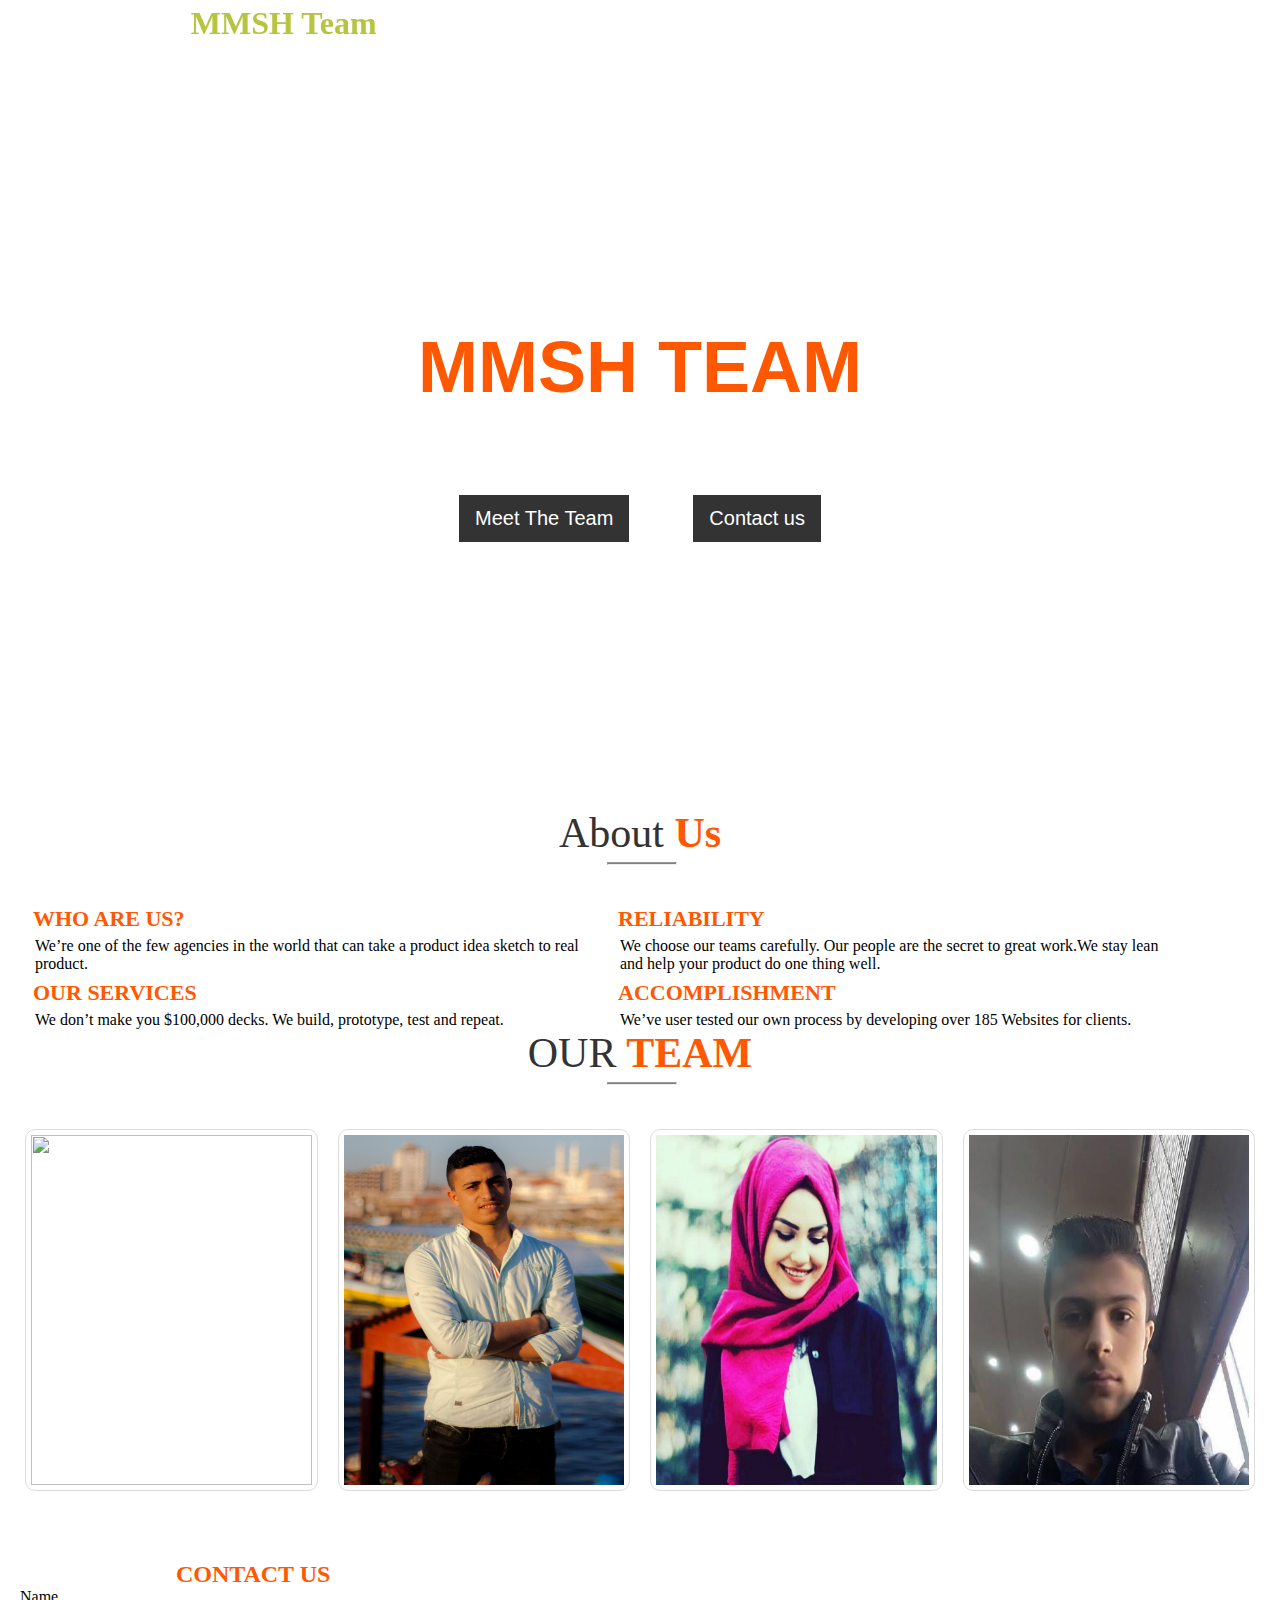
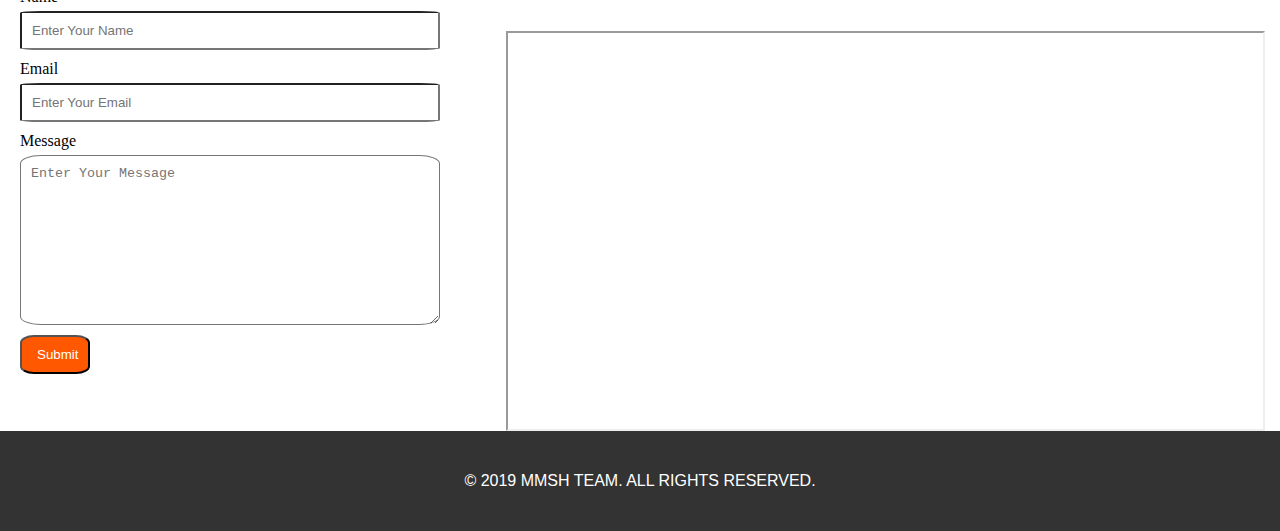
==== commit d3cf3525: "resolve conflict" ====
--- a/html/index.html
+++ b/html/index.html
@@ -13,16 +13,16 @@
         <nav id="main-nav" class="nav-transparent">
             <h1 class="logo"><i class="logo__icon fas fa-code"></i> MMSH Team</h1>
             <ul class="navbarList">
-                <li><a href="">Home</a></li>
-                <li><a href="">About</a></li>
-                <li><a href="">Team</a></li>
-                <li><a href="">Contact</a></li>
+                <li><a href="index.html">Home</a></li>
+                <li><a href="#about">About</a></li>
+                <li><a href="#team">Team</a></li>
+                <li><a href="#contact">Contact</a></li>
             </ul>
         </nav>
             
         <header class="showcase">
             <div  class="about-heading">
-                <h2 id="about">About us</h2>
+                <h2 id="about">MMSH TEAM</h2>
                 <p>We Love web developing and so will you.</p>
                 <div class="learn-more">
                 <a href="#" class="btn">Meet The Team</a>
@@ -31,7 +31,7 @@
             </div>
         </header>
 
-    <section class="page-section-no-padding ">
+    <section class="page-section-no-padding " id="about">
     <section class="about">
         <div class="container-fluid">
             <div>
@@ -78,7 +78,7 @@
             </div>
         </div>
     </section>
-    <section class="page-section-no-padding md-margin">
+    <section class="page-section-no-padding md-margin" id="team">
         <div class="container-fluid">
             <div class="row">
                 <div class="col-md-12 text-center">
@@ -142,9 +142,8 @@
             </div>
         </div>
     </section>
-<<<<<<< HEAD
     
-    <section class="contactAndMap">
+    <section class="contactAndMap" id="contact">
         <div class="contactUs">
             <h2>CONTACT US</h2>
             <form action="" class="contactUs__inputs">
@@ -160,12 +159,10 @@
         <iframe src="https://www.google.com/maps/d/embed?mid=1bQwgZYIbVUgi3j9v5Q24qP5tQdc" class="contactAndMap__map"></iframe>
 
     </section>
-=======
 
 
     <footer>© 2019 MMSH TEAM. ALL RIGHTS RESERVED.
         </footer>
         <!-- <script src="../js/main.js"></script> -->
->>>>>>> f390e70b4a9249874bdfc586081bd794436c8faa
 </body>
 </html>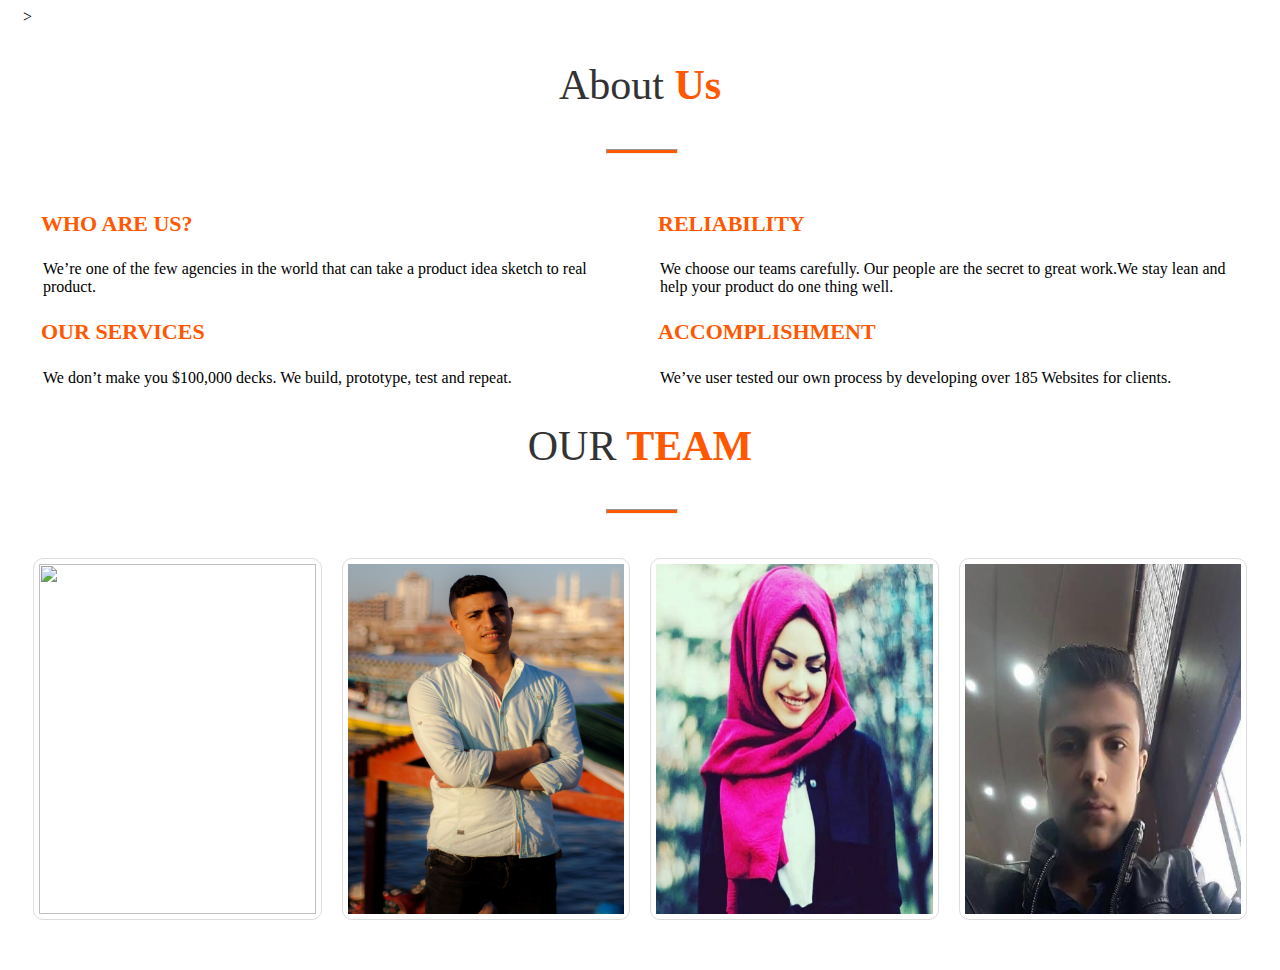
==== commit ab935c86: "Nothing" ====
--- a/html/index.html
+++ b/html/index.html
@@ -6,35 +6,12 @@
     <meta http-equiv="X-UA-Compatible" content="ie=edge">
     <link rel="stylesheet" href="https://use.fontawesome.com/releases/v5.6.3/css/all.css" integrity="sha384-UHRtZLI+pbxtHCWp1t77Bi1L4ZtiqrqD80Kn4Z8NTSRyMA2Fd33n5dQ8lWUE00s/" crossorigin="anonymous">
     <link rel="stylesheet" href="../css/style.css">
-    <link rel="stylesheet" href="https://use.fontawesome.com/releases/v5.6.3/css/all.css" integrity="sha384-UHRtZLI+pbxtHCWp1t77Bi1L4ZtiqrqD80Kn4Z8NTSRyMA2Fd33n5dQ8lWUE00s/" crossorigin="anonymous">
     <title>Portfolio</title>
 </head>
 <body>
-        <nav id="main-nav" class="nav-transparent">
-            <h1 class="logo"><i class="logo__icon fas fa-code"></i> MMSH Team</h1>
-            <ul class="navbarList">
-                <li><a href="index.html">Home</a></li>
-                <li><a href="#about">About</a></li>
-                <li><a href="#team">Team</a></li>
-                <li><a href="#contact">Contact</a></li>
-            </ul>
-        </nav>
-            
-        <header class="showcase">
-            <div  class="about-heading">
-                <h2 id="about">MMSH TEAM</h2>
-                <p>We Love web developing and so will you.</p>
-                <div class="learn-more">
-                <a href="#" class="btn">Meet The Team</a>
-                <a href="#" class="btn">Contact us</a>
-            </div>
-            </div>
-        </header>
-
-    <section class="page-section-no-padding " id="about">
     <section class="about">
         <div class="container-fluid">
-            <div>
+            <div>>
                 <div class="col-md-12 text-center">
                     <h2 class="title-section"><span class="title-regular">About</span> Us</h2>
                     <hr class="title-underline col-centered">
@@ -78,7 +55,7 @@
             </div>
         </div>
     </section>
-    <section class="page-section-no-padding md-margin" id="team">
+    <section class="page-section-no-padding md-margin">
         <div class="container-fluid">
             <div class="row">
                 <div class="col-md-12 text-center">
@@ -142,27 +119,5 @@
             </div>
         </div>
     </section>
-    
-    <section class="contactAndMap" id="contact">
-        <div class="contactUs">
-            <h2>CONTACT US</h2>
-            <form action="" class="contactUs__inputs">
-                <label for="name">Name</label>
-                <input type="text" name="fullname" id="name" placeholder="Enter Your Name" required>
-                <label for="email">Email</label>
-                <input type="email" name="useremail" id="email" placeholder="Enter Your Email" required>
-                <label for="message">Message</label>
-                <textarea name="message" id="message" placeholder="Enter Your Message"></textarea>                
-                <input type="submit" value="Submit">
-            </form>
-        </div>
-        <iframe src="https://www.google.com/maps/d/embed?mid=1bQwgZYIbVUgi3j9v5Q24qP5tQdc" class="contactAndMap__map"></iframe>
-
-    </section>
-
-
-    <footer>© 2019 MMSH TEAM. ALL RIGHTS RESERVED.
-        </footer>
-        <!-- <script src="../js/main.js"></script> -->
 </body>
 </html>--- a/css/style.css
+++ b/css/style.css
@@ -1,116 +1,3 @@
-
-@import url('https://fonts.googleapis.com/css?family=Roboto&display=swap');
-
-
-*{
-    box-sizing: border-box;
-    margin :0;
-    padding:0;
-}
-
-a{
-    text-decoration: none;
-    display: block;
-}
-
-nav{
-    display:flex;
-    align-items: center;
-    justify-content: space-around;
-    padding:0.25rem;
-    position: sticky;
-    top:0;
-    z-index:1;
-}
-.nav-colored { background-color:#333; }
-.nav-transparent { background-color:transparent;}
-
-.navbarList{
-    list-style:none;
-    display:flex;
-}
-.menu{display: none;}
-
-.logo{
-    color:rgb(182, 196, 64);
-}
-
-.logo__icon{
-    color:red;
-}
-.navbarList a{
-    font-family: 'Roboto';
-    padding:10px 20px;
-    color:#fff;
-
-
-}
-
-.navbarList a:hover{
-    background:rgba(202, 126, 12, 0.2);
-    border-radius: 5px;
-}
-@media(max-width:600px){
-    nav{
-        flex-direction: column;
-        padding:0.25rem;
-    }
-    .logo{
-        margin-bottom: 1.5rem;
-        text-decoration: underline;
-    }
-    .navbarList {
-        display:flex;
-        flex-direction: column;
-        width:100%;
-    }
-    .navbarList li{
-        display: block;
-        width:100%;
-        text-align: center;
-    }
-    
-}
-
-
-/* showcase */
-
-.showcase{
-    background:url(https://passion.digital/wp-content/uploads/2015/07/about.jpg) no-repeat center center/cover;
-    height:90vh;
-    /* position: relative; */
-    margin-top:-48px;
-}
-.showcase .about-heading{
-    display: flex;
-    flex-direction: column;
-    /* text-align: center; */
-    justify-content: center;
-    align-items: center;
-    position: absolute;
-    height: 100%;
-    width:100%;
-    top:0;
-    left:0;
-    padding: 0 2rem;
-    font-size: 3rem;
-    color:#fff;
-    font-family: 'Segoe UI', Tahoma, Geneva, Verdana, sans-serif;
-    
-}
-.btn{
-    font-size:1.25rem;
-    padding:0.75rem 1rem;
-    background:#333;
-    margin:2rem;
-    color:#fff;
-    text-align:center;
-}
-
-.learn-more{
-    display: flex;
-}
-
 .page-section-no-padding {
     width: 100%;
     display: block;
@@ -148,7 +35,7 @@
 .col-centered {
     display: inline-block;
     text-align: left;
-    margin-right:   -4px;
+    margin-right: -4px;
 }
 .title-underline {
     margin-left: 0;
@@ -261,7 +148,7 @@
     padding-left: 20px;
     padding-right: 20px;
 }
-@media (min-width: 992px){
+@media (min-width: 768px){
     .col-md-3 {
         width: 25%;
     }
@@ -290,80 +177,3 @@
         min-height: 1px;
     }
 }
-.contactAndMap{
-    display: flex;
-    /* background-color: #333; */
-}
-.contactAndMap h2{
-    text-align: center;
-}
-.contactUs{
-    width: 40%;
-    padding: 20px; 
-}
-.contactUs__inputs{
-    display: flex;
-    flex-direction: column;
-}
-
-input[type=text],[type=email],textarea{
-width: 90%;
-padding: 10px;
-margin-top: 5px;
-margin-bottom: 10px;
-border-radius: 5%;
-}
-textarea{
-    height : 170px;
-}
-input[type=submit]{
-width: 70px;
-padding: 10px 15px;
-color: #fff;
-background-color: #FF5800;
-cursor: pointer;
-border-radius: 20%;
-}
-input[type=submit]:hover{
-    background-color: #c84600;
-}
-
-.contactAndMap__map{
-    width : 60%; 
-    height : 400px;
-    margin-top: 90px;
-    margin-right: 15px;
-}
-.container{
-    width: 750px;
-}
-@media (min-width: 1200px){
-    .container{
-        width: 1170px;
-    }
-}
-@media (max-width:600px){
-    .contactAndMap{
-        display: block;    
-    }
-    .contactUs{
-        width: 100%;
-    }
-    .contactAndMap__map{
-       display: none;
-        
-    }
-
-
-}
-
-footer{
-    font-family: 'Montserrat',sans-serif;
-    background:#333;
-    color:#fff;
-    height:100px;
-    text-align:center;
-    display: flex;
-    flex-direction: column;
-    justify-content: center;
-}
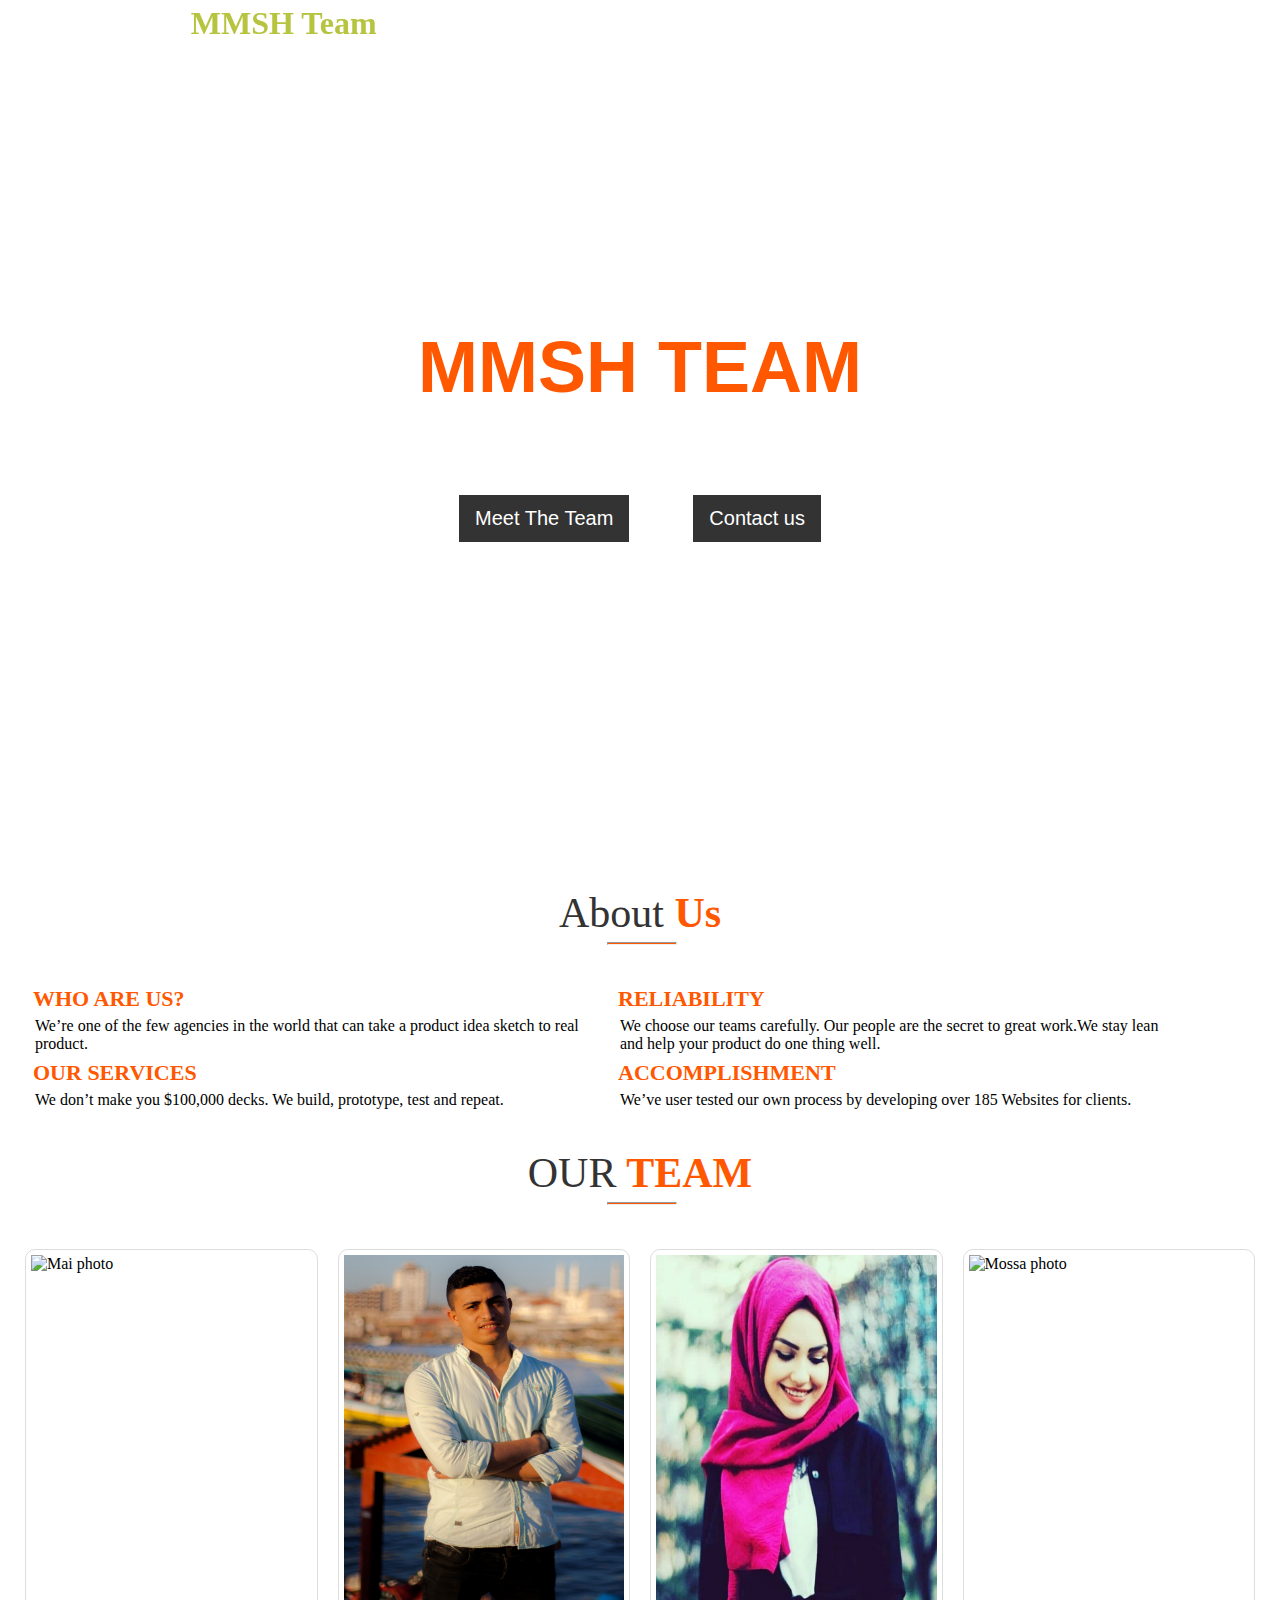
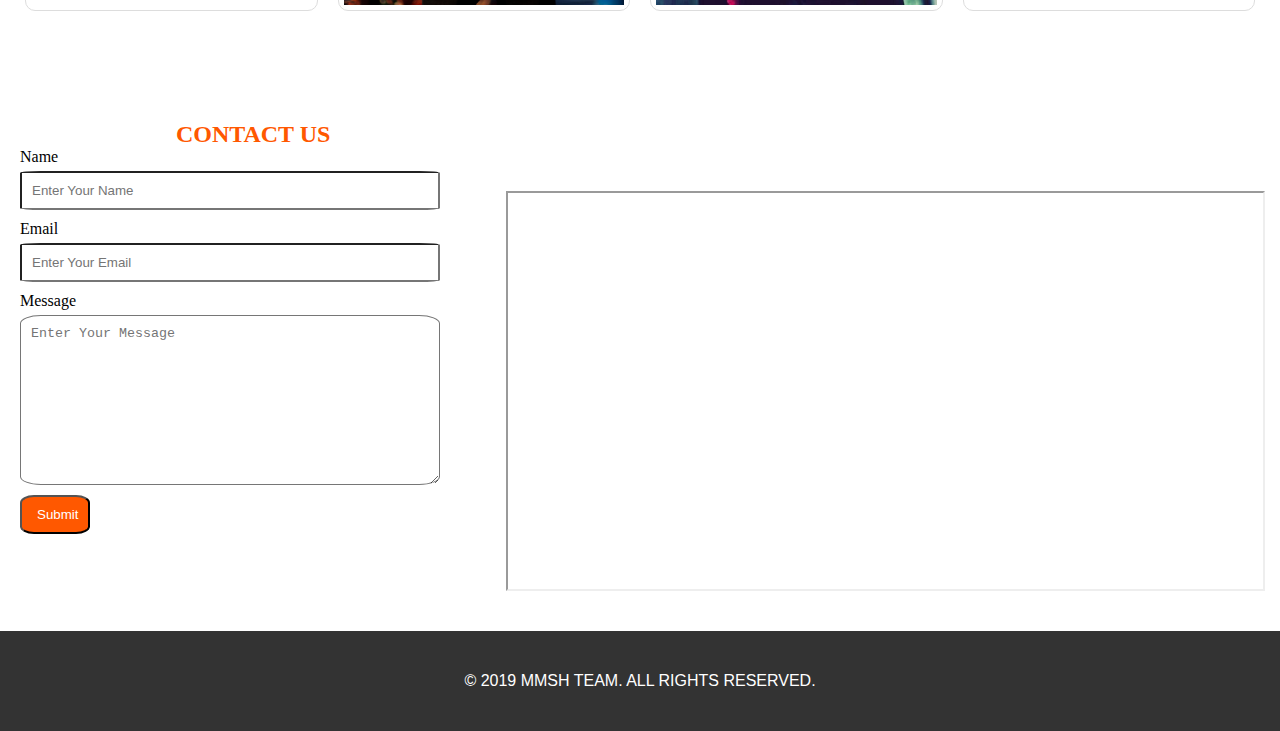
==== commit 0435e2b3: "Merge pull request #50 from ca-g7/editsBranch" ====
--- a/html/index.html
+++ b/html/index.html
@@ -9,9 +9,31 @@
     <title>Portfolio</title>
 </head>
 <body>
+        <nav id="main-nav" class="nav-transparent">
+            <h1 class="logo"><i class="logo__icon fas fa-code"></i> MMSH Team</h1>
+            <ul class="navbarList">
+                <li><a href="index.html">Home</a></li>
+                <li><a href="#about">About</a></li>
+                <li><a href="#team">Team</a></li>
+                <li><a href="#contact">Contact</a></li>
+            </ul>
+        </nav>
+            
+        <header class="showcase">
+            <div  class="about-heading">
+                <h2 id="MMSH">MMSH TEAM</h2>
+                <p>We Love web developing and so will you.</p>
+                <div class="learn-more">
+                <a href="#" class="btn">Meet The Team</a>
+                <a href="#" class="btn">Contact us</a>
+            </div>
+            </div>
+        </header>
+
+    <section class="page-section-no-padding " id="about">
     <section class="about">
         <div class="container-fluid">
-            <div>>
+            <div>
                 <div class="col-md-12 text-center">
                     <h2 class="title-section"><span class="title-regular">About</span> Us</h2>
                     <hr class="title-underline col-centered">
@@ -55,7 +77,7 @@
             </div>
         </div>
     </section>
-    <section class="page-section-no-padding md-margin">
+    <section class="page-section-no-padding md-margin" id="team">
         <div class="container-fluid">
             <div class="row">
                 <div class="col-md-12 text-center">
@@ -64,60 +86,94 @@
                 </div>
             </div>
             <div class="row ">
-                <div class="col-md-3 padding-0">
-                    <div class="hovereffect">
-                        <img class=" img-responsive" src="../images/mai.JPG" alt="">
-                        <div class="overlay text-center team-content">
-                            <h3 class="info">Mai R. Ubeid</h3>
-                            <p class="info">CEO FOUNDER</p>
-                            <p class="info">Lorem ipsum dolor sit amet, consectetur adivpiscing elit. Proin consequat sollicitudin cursus.</p>
-                            <a href="#" class="info" title="LinkedIn" target="_blank"><img src="../images/linkedin-in.svg" alt=""></a>
-                            <a href="#" class="info" title="GitHub" target="_blank"><img src="../images/github.svg" alt=""></a>
-                            <a href="#" class="info" title="CodeWars" target="_blank"><img src="../images/codewars.svg" alt=""></a>
+                    <div class="col-md-3 padding-0">
+                        <div class="hovereffect">
+                            <img class=" img-responsive" src="../images/mai.JPG" alt="Mai photo">
+                            <div class="overlay text-center team-content">
+                                <h3 class="info">Mai R. Ubeid</h3>
+                                <p class="info">CEO FOUNDER</p>
+                                <p class="info">Lorem ipsum dolor sit amet, consectetur adivpiscing elit. Proin consequat sollicitudin cursus.</p>
+                                <div class="social-media">
+                                <a href="https://www.linkedin.com/in/mai-r-ubeid-531375109/" class="info" title="LinkedIn" target="_blank"><i class="fab fa-linkedin-in"></i></a>
+                                <a href="https://github.com/maiUbeid/" class="info" title="GitHub" target="_blank"><i class="fab fa-github"></i></a>
+                                <a href="https://www.codewars.com/users/MaiUbeid" class="info" title="CodeWars" target="_blank"><i class="fas fa-code"></i></a>
+                            </div>
+                            </div>
+                        </div>
+                    </div>
+                    <div class="col-md-3 padding-0">
+                        <div class="hovereffect">
+                            <img class=" img-responsive" src="../images/hashem5.jpg" alt="Hashem photo">
+                            <div class="overlay text-center team-content">
+                                <h3 class="info">Hashem</h3>
+                                <p class="info">CO FOUNDER</p>
+                                <p class="info">Lorem ipsum dolor sit amet, consectetur adivpiscing elit. Proin consequat sollicitudin cursus.</p>
+                                <div class="social-media">
+                                <a href="#" class="info" title="LinkedIn" target="_blank"><i class="fab fa-linkedin-in"></i></a>
+                                <a href="https://github.com/mossa-Sammer" class="info" title="GitHub" target="_blank"><i class="fab fa-github"></i></a>
+                                <a href="https://www.codewars.com/users/mossa-Sammer" class="info" title="CodeWars" target="_blank"><i class="fas fa-code"></i></a>
+                                </div>
+                            </div>
+                        </div>
+                    </div>
+                    <div class="col-md-3 padding-0">
+                        <div class="hovereffect">
+                            <img class=" img-responsive" src="../images/sajeda.jpg" alt="Sajeda  photo">
+                            <div class="overlay text-center team-content">
+                                <h3 class="info">Sajeda Ismael</h3>
+                                <p class="info">DEVELOPER</p>
+                                <p class="info">Lorem ipsum dolor sit amet, consectetur adivpiscing elit. Proin consequat sollicitudin cursus.</p>
+    
+                                <div class="social-media">
+                                <a href="https://www.linkedin.com/in/eng-sajeda-ismail-5ab069147/
+                                _
+                                " class="info" title="LinkedIn" target="_blank"><i class="fab fa-linkedin-in"></i></a>
+                                <a href="https://github.com/SajedaIsmail" class="info" title="GitHub" target="_blank"><i class="fab fa-github"></i></a>
+                                <a href="https://www.codewars.com/users/SajedaIsmail" class="info" title="CodeWars" target="_blank"><i class="fas fa-code"></i></a>
+                                </div>
+                            </div>
+                        </div>
+                    </div>
+                    <div class="col-md-3 padding-0">
+                        <div class="hovereffect">
+                            <img class=" img-responsive" src="https://images.pexels.com/photos/598917/pexels-photo-598917.jpeg?auto=compress&cs=tinysrgb&dpr=2&h=650&w=940" alt="Mossa photo">
+                            <div class="overlay text-center team-content">
+                                <h3 class="info">Mossa</h3>
+                                <p class="info">MARKETING</p>
+                                <p class="info">Lorem ipsum dolor sit amet, consectetur adivpiscing elit. Proin consequat sollicitudin cursus.</p>
+    
+                                <div class="social-media">
+                                <a href="#" class="info" title="LinkedIn" target="_blank"><i class="fab fa-linkedin-in"></i></a>
+                                <a href="#" class="info" title="GitHub" target="_blank"><i class="fab fa-github"></i></a>
+                                <a href="#" class="info" title="CodeWars" target="_blank"><i class="fas fa-code"></i></a>
+                                </div>
+                            </div>
                         </div>
                     </div>
                 </div>
-                <div class="col-md-3 padding-0">
-                    <div class="hovereffect">
-                        <img class=" img-responsive" src="../images/hashem5.jpg" alt="">
-                        <div class="overlay text-center team-content">
-                            <h3 class="info">Hashem</h3>
-                            <p class="info">CO FOUNDER</p>
-                            <p class="info">Lorem ipsum dolor sit amet, consectetur adivpiscing elit. Proin consequat sollicitudin cursus.</p>
-                            <a href="#" class="info" title="LinkedIn" target="_blank"><img src="../images/linkedin-in.svg" alt=""></a>
-                            <a href="#" class="info" title="GitHub" target="_blank"><img src="../images/github.svg" alt=""></a>
-                            <a href="#" class="info" title="CodeWars" target="_blank"><img src="../images/codewars.svg" alt=""></a>
-                        </div>
-                    </div>
-                </div>
-                <div class="col-md-3 padding-0">
-                    <div class="hovereffect">
-                        <img class=" img-responsive" src="../images/sajeda.jpg" alt="">
-                        <div class="overlay text-center team-content">
-                            <h3 class="info">Sajeda </h3>
-                            <p class="info">DEVELOPER</p>
-                            <p class="info">Lorem ipsum dolor sit amet, consectetur adivpiscing elit. Proin consequat sollicitudin cursus.</p>
-                            <a href="#" class="info" title="LinkedIn" target="_blank"><img src="../images/linkedin-in.svg" alt=""></a>
-                            <a href="#" class="info" title="GitHub" target="_blank"><img src="../images/github.svg" alt=""></a>
-                            <a href="#" class="info" title="CodeWars" target="_blank"><img src="../images/codewars.svg" alt=""></a>
-                        </div>
-                    </div>
-                </div>
-                <div class="col-md-3 padding-0">
-                    <div class="hovereffect">
-                        <img class=" img-responsive" src="../images/37276951.jpg" alt="">
-                        <div class="overlay text-center team-content">
-                            <h3 class="info">Mossa</h3>
-                            <p class="info">MARKETING</p>
-                            <p class="info">Lorem ipsum dolor sit amet, consectetur adivpiscing elit. Proin consequat sollicitudin cursus.</p>
-                            <a href="#" class="info" title="LinkedIn" target="_blank"><img src="../images/linkedin-in.svg" alt=""></a>
-                            <a href="#" class="info" title="GitHub" target="_blank"><img src="../images/github.svg" alt=""></a>
-                            <a href="#" class="info" title="CodeWars" target="_blank"><img src="../images/codewars.svg" alt=""></a>
-                        </div>
-                    </div>
-                </div>
-            </div>
+    
         </div>
     </section>
+    
+    <section class="contactAndMap" id="contact">
+        <div class="contactUs">
+            <h2>CONTACT US</h2>
+            <form action="" class="contactUs__inputs">
+                <label for="name">Name</label>
+                <input type="text" name="fullname" id="name" placeholder="Enter Your Name" required>
+                <label for="email">Email</label>
+                <input type="email" name="useremail" id="email" placeholder="Enter Your Email" required>
+                <label for="message">Message</label>
+                <textarea name="message" id="message" placeholder="Enter Your Message"></textarea>                
+                <input type="submit" value="Submit">
+            </form>
+        </div>
+        <iframe src="https://www.google.com/maps/d/embed?mid=1bQwgZYIbVUgi3j9v5Q24qP5tQdc" class="contactAndMap__map"></iframe>
+
+    </section>
+
+
+    <footer>© 2019 MMSH TEAM. ALL RIGHTS RESERVED.
+        </footer>
 </body>
 </html>--- a/css/style.css
+++ b/css/style.css
@@ -1,3 +1,89 @@
+
+@import url('https://fonts.googleapis.com/css?family=Roboto&display=swap');
+
+
+*{
+    box-sizing: border-box;
+    margin :0;
+    padding:0;
+}
+
+a{
+    text-decoration: none;
+    display: block;
+}
+
+nav{
+    display:flex;
+    align-items: center;
+    justify-content: space-around;
+    padding: 4px;
+    position: sticky;
+    top:0;
+    z-index:1;
+}
+.nav-colored { background-color:#333; }
+.nav-transparent { background-color:transparent;}
+
+.navbarList{
+    list-style:none;
+    display:flex;
+}
+.menu{display: none;}
+
+.logo{
+    color:#b6c440;
+}
+
+.logo__icon{
+    color: #FF5800;
+}
+.navbarList a{
+    font-family: 'Roboto';
+    padding:10px 20px;
+    color:#fff;
+
+
+}
+
+.navbarList a:hover{
+    background:rgba(202, 126, 12, 0.2);
+    border-radius: 5px;
+}
+.showcase{
+    background:url(https://passion.digital/wp-content/uploads/2015/07/about.jpg) no-repeat center center/cover;
+    height:90vh;
+    margin-top:-48px;
+}
+.showcase .about-heading{
+    display: flex;
+    flex-direction: column;
+    justify-content: center;
+    align-items: center;
+    position: absolute;
+    height: 100%;
+    width:100%;
+    top:0;
+    left:0;
+    padding: 0 32px;
+    font-size: 48px;
+    color:#fff;
+    font-family: 'Segoe UI', Tahoma, Geneva, Verdana, sans-serif;
+    
+}
+.btn{
+    font-size: 20px;
+    padding: 12px 16px;
+    background:#333;
+    margin: 32px;
+    color:#fff;
+    text-align:center;
+}
+section{padding-top: 40px}
+.learn-more{
+    display: flex;
+}
+
 .page-section-no-padding {
     width: 100%;
     display: block;
@@ -35,7 +121,7 @@
 .col-centered {
     display: inline-block;
     text-align: left;
-    margin-right: -4px;
+    margin-right:   -4px;
 }
 .title-underline {
     margin-left: 0;
@@ -148,7 +234,102 @@
     padding-left: 20px;
     padding-right: 20px;
 }
-@media (min-width: 768px){
+footer{
+    font-family: 'Montserrat',sans-serif;
+    background:#333;
+    color:#fff;
+    height:100px;
+    text-align:center;
+    display: flex;
+    flex-direction: column;
+    justify-content: center;
+    margin-top: 40px;
+}
+.contactAndMap{
+    display: flex;
+}
+.contactAndMap h2{
+    text-align: center;
+}
+.contactUs{
+    width: 40%;
+    padding: 20px; 
+}
+.contactUs__inputs{
+    display: flex;
+    flex-direction: column;
+}
+
+input[type=text],[type=email],textarea{
+width: 90%;
+padding: 10px;
+margin-top: 5px;
+margin-bottom: 10px;
+border-radius: 5%;
+}
+textarea{
+    height : 170px;
+}
+input[type=submit]{
+width: 70px;
+padding: 10px 15px;
+color: #fff;
+background-color: #FF5800;
+cursor: pointer;
+border-radius: 20%;
+}
+input[type=submit]:hover{
+    background-color: #c84600;
+}
+
+.contactAndMap__map{
+    width : 60%; 
+    height : 400px;
+    margin-top: 90px;
+    margin-right: 15px;
+}
+.container{
+    width: 750px;
+}
+@media (min-width: 1200px){
+    .container{
+        width: 1170px;
+    }
+}
+@media (max-width:600px){
+    .contactAndMap{
+        display: block;    
+    }
+    .contactUs{
+        width: 100%;
+    }
+    .contactAndMap__map{
+       display: none;
+        
+    }
+}
+@media(max-width:600px){
+    nav{
+        flex-direction: column;
+        padding:4px;
+    }
+    .logo{
+        margin-bottom: 24px;
+        text-decoration: underline;
+    }
+    .navbarList {
+        display:flex;
+        flex-direction: column;
+        width:100%;
+    }
+    .navbarList li{
+        display: block;
+        width:100%;
+        text-align: center;
+    }
+    
+}
+@media (min-width: 992px){
     .col-md-3 {
         width: 25%;
     }
@@ -176,4 +357,4 @@
         position: relative;
         min-height: 1px;
     }
-}
+}